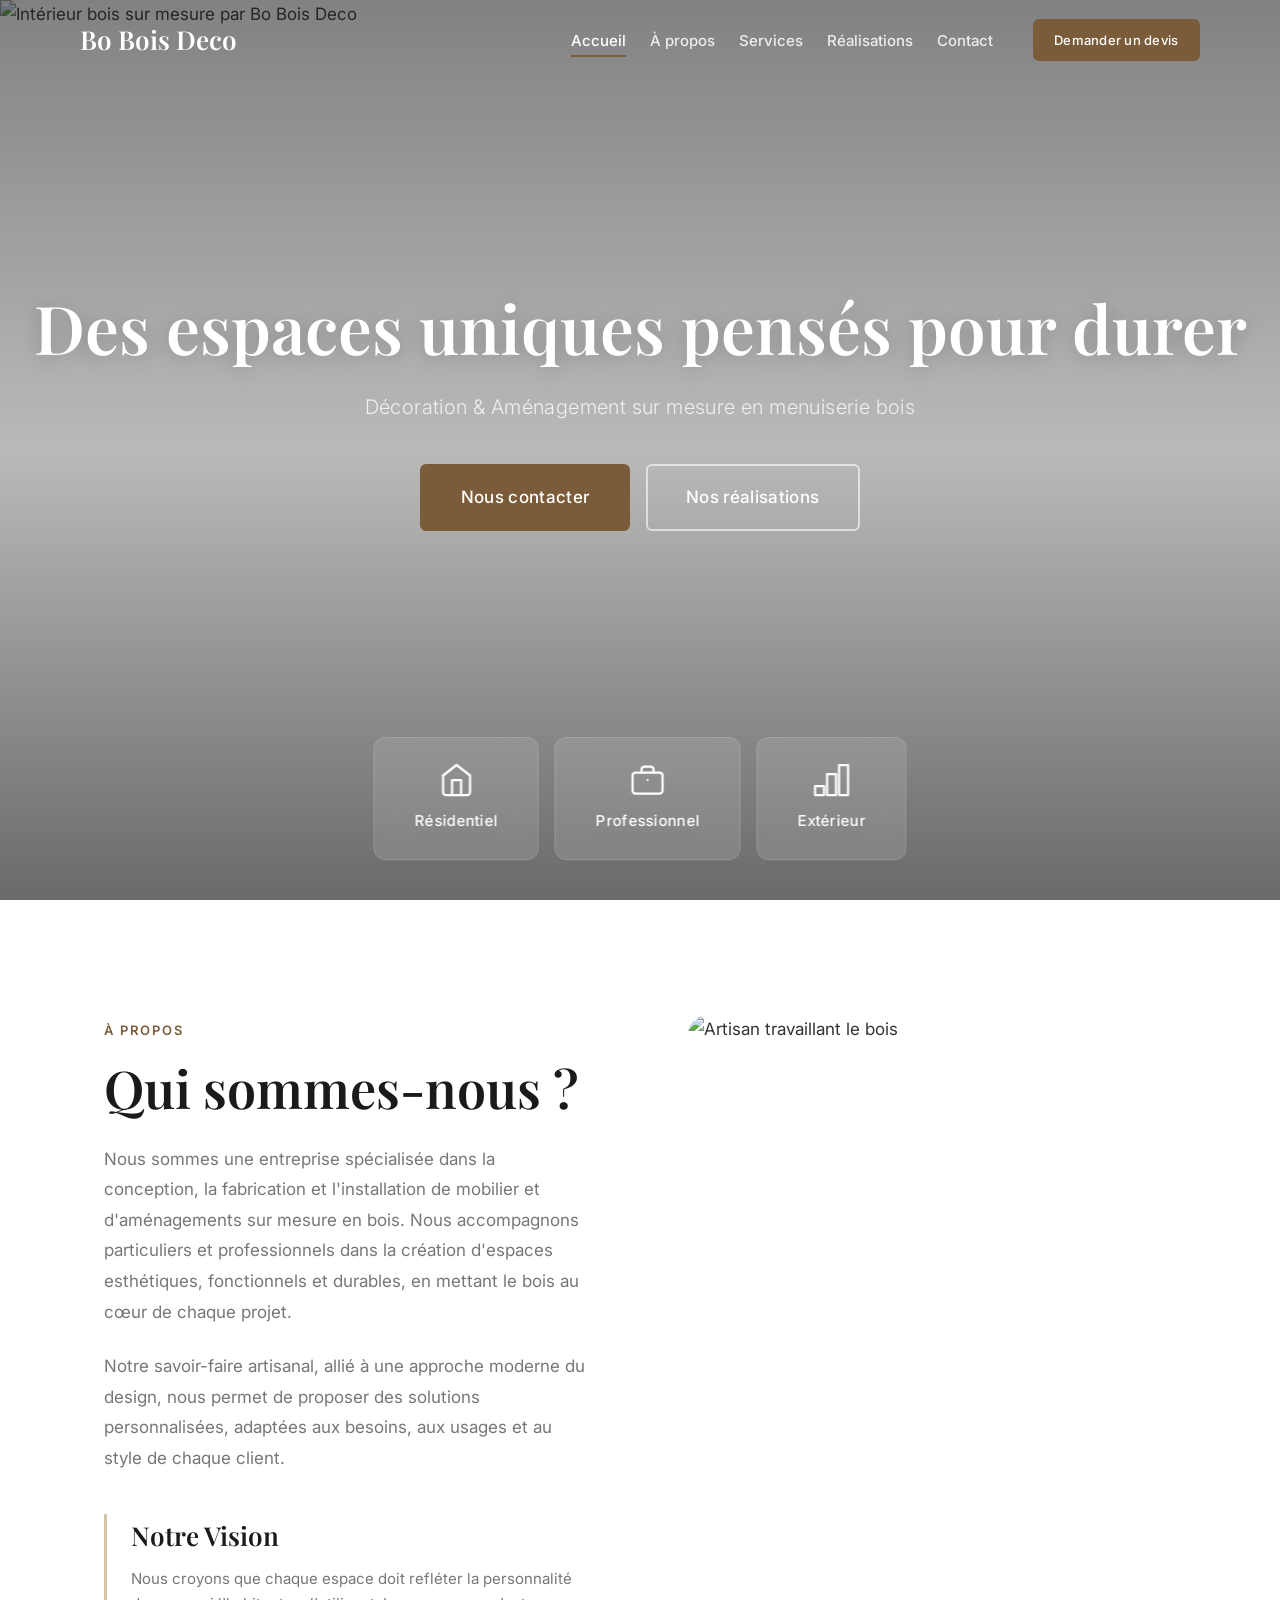
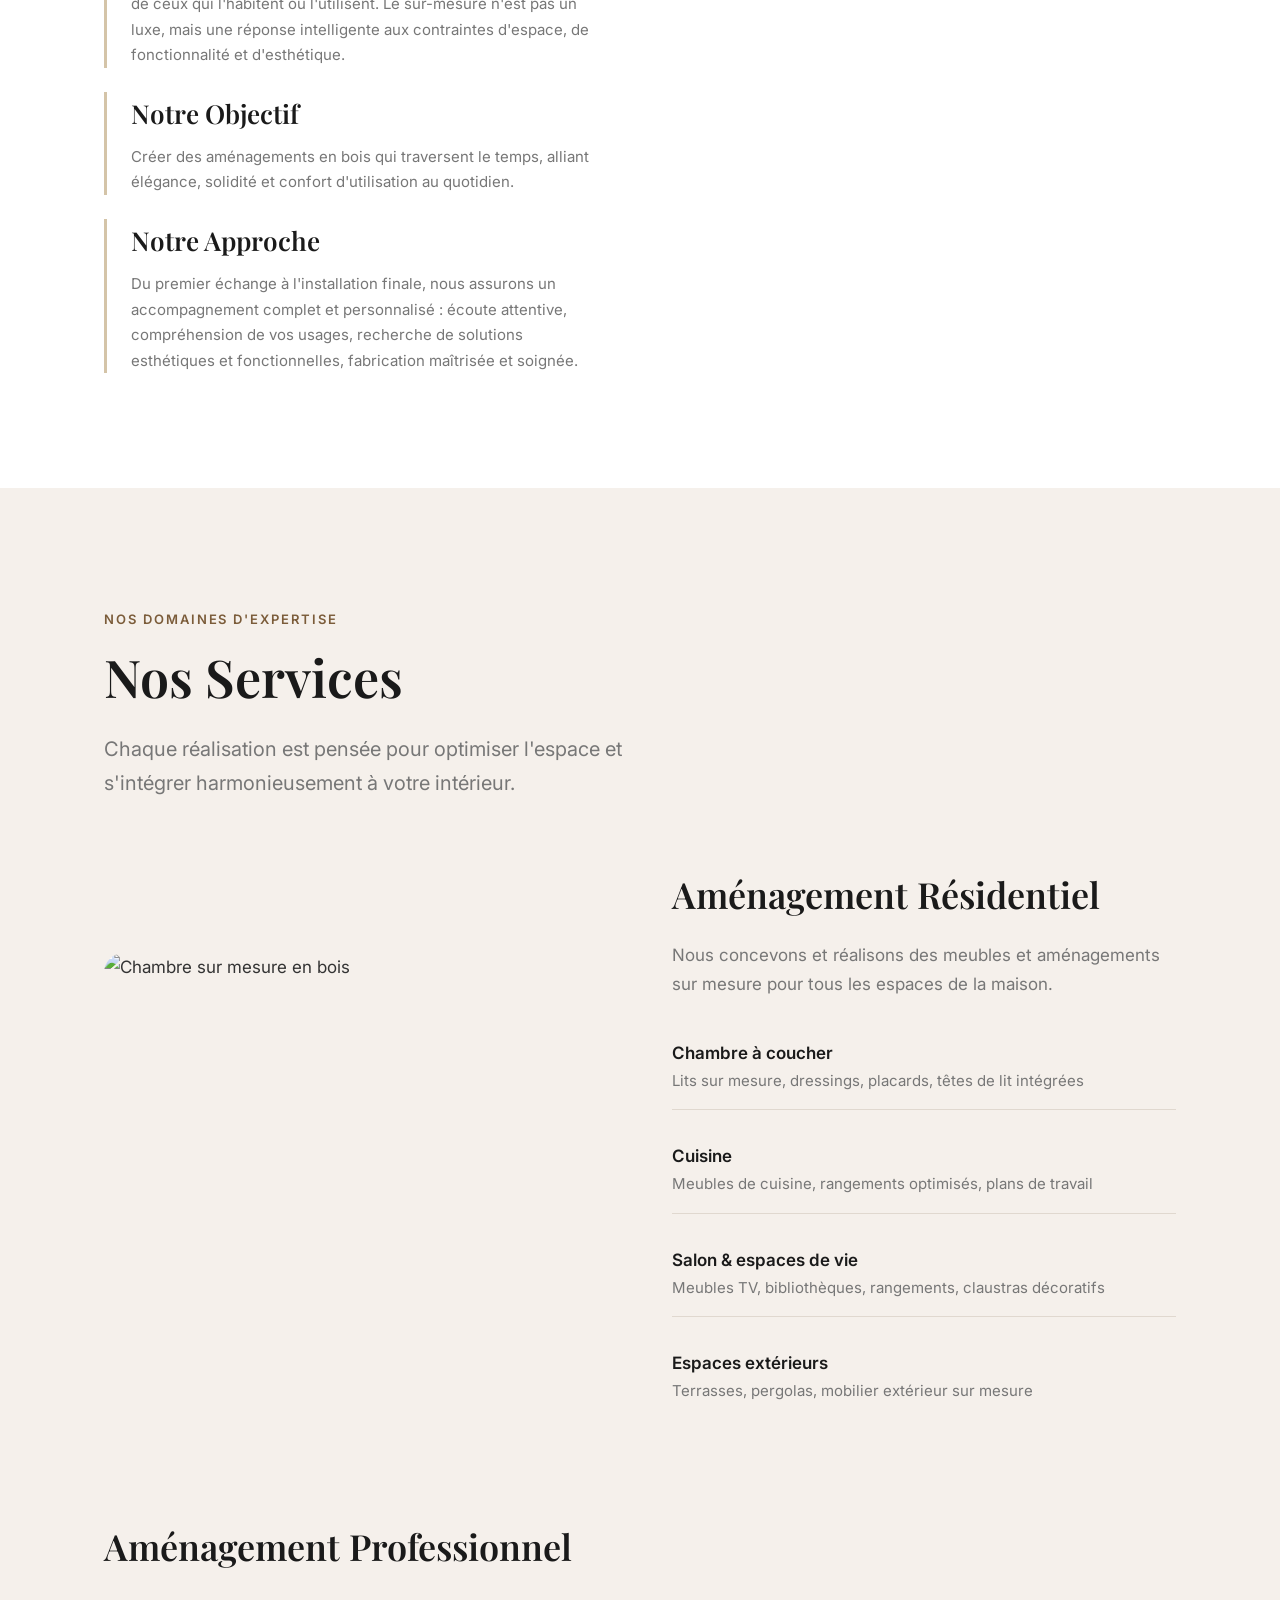
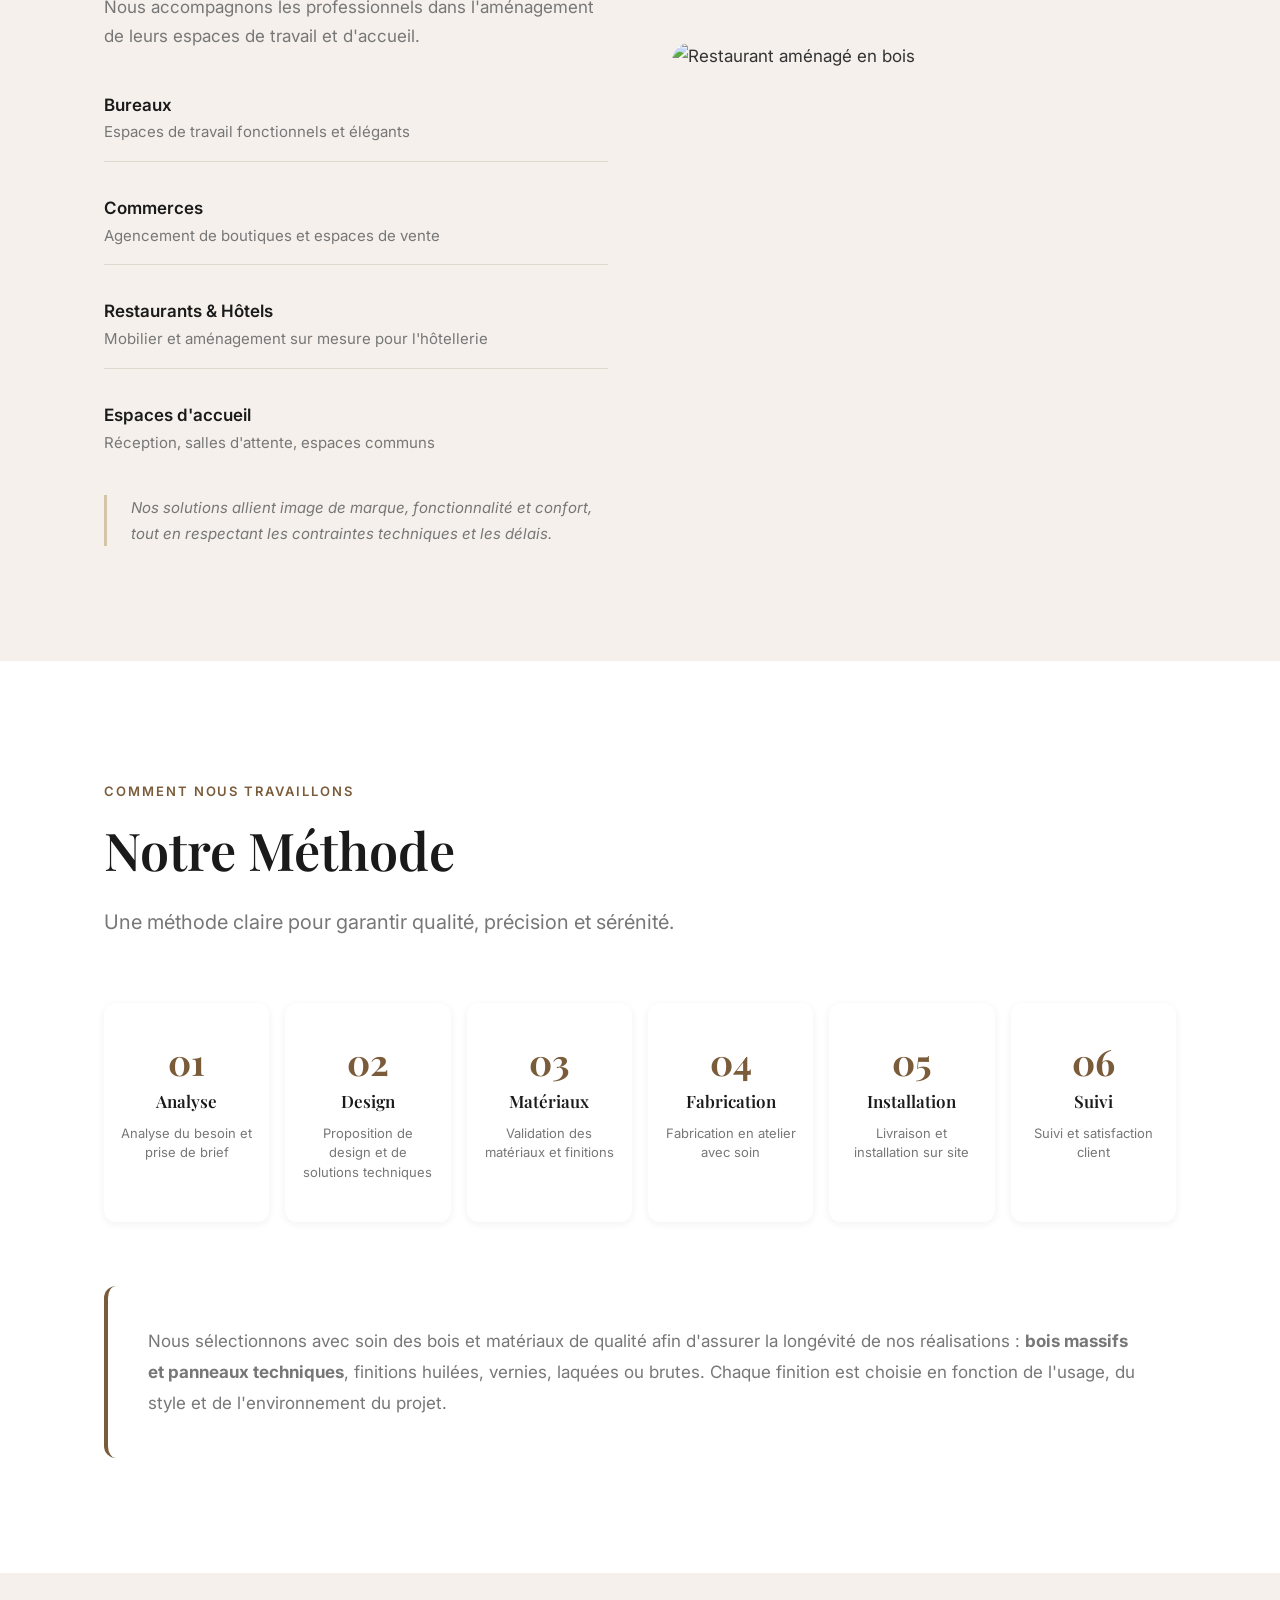
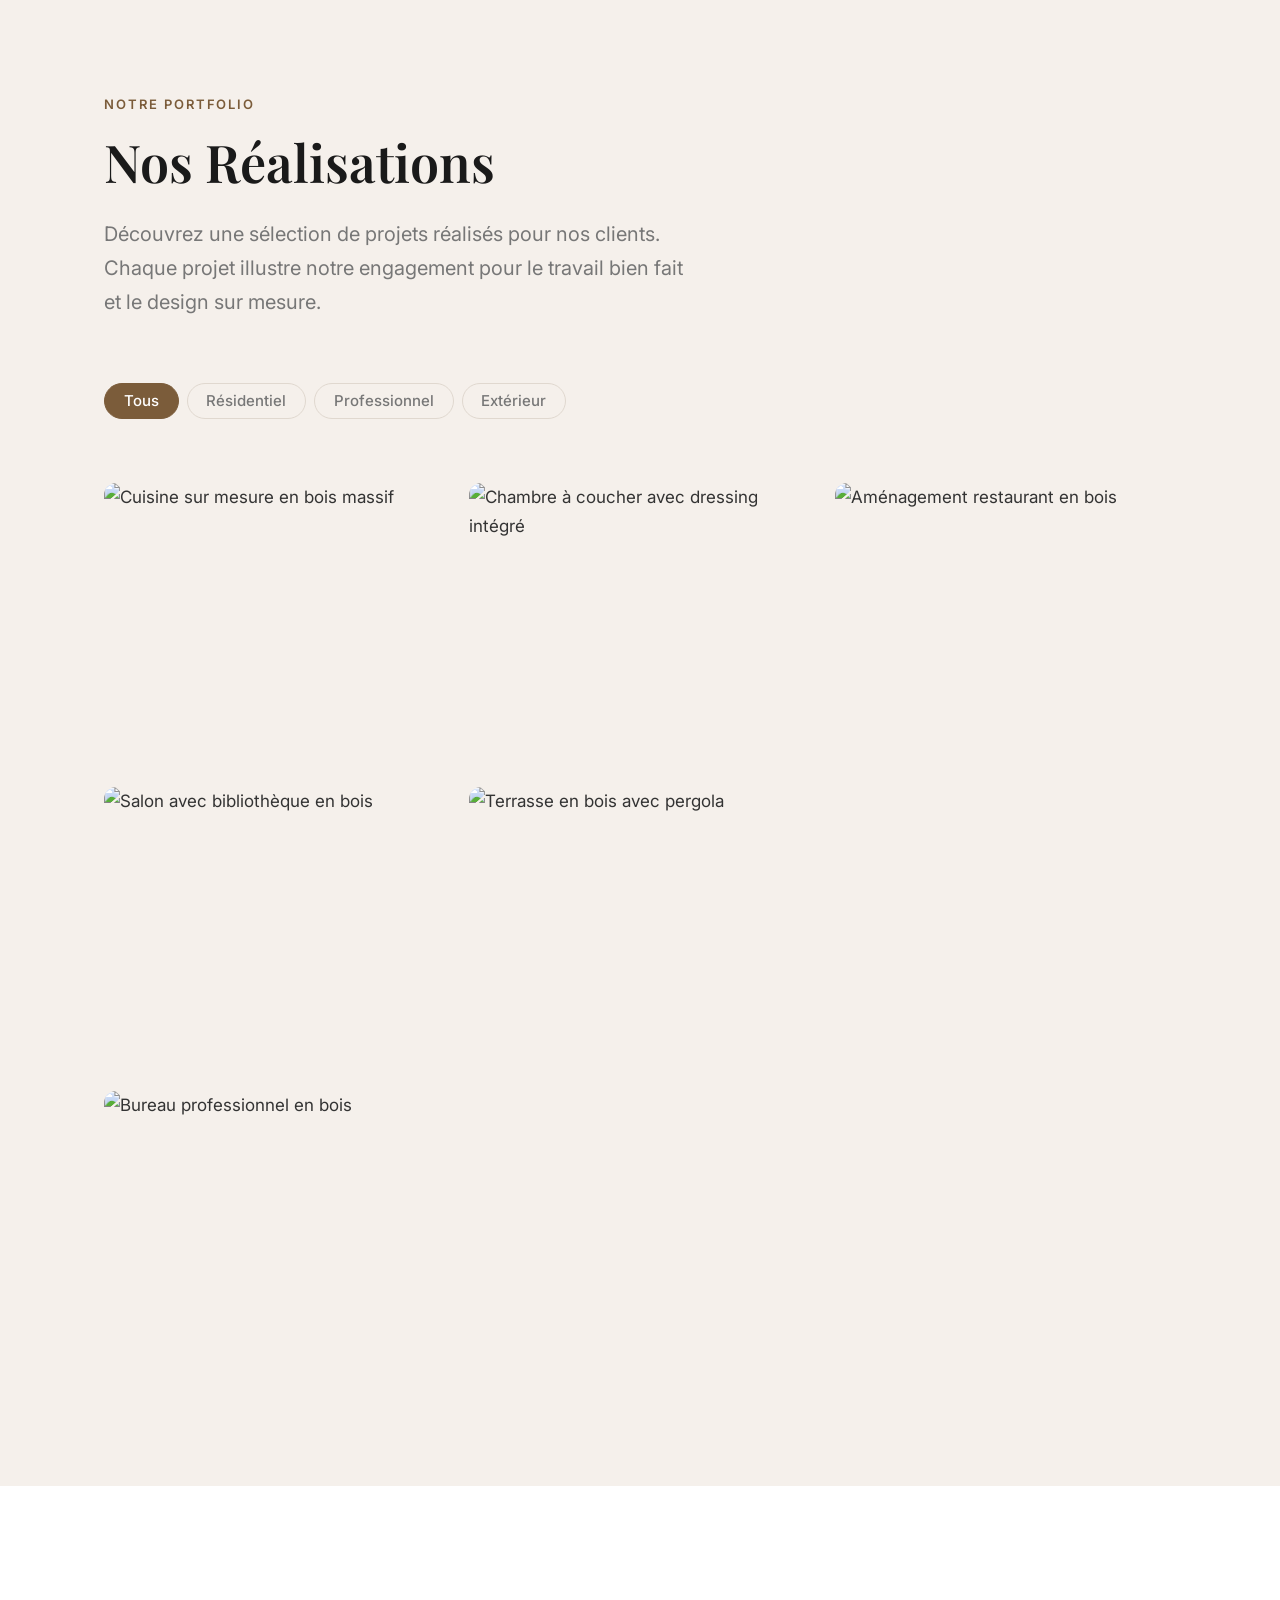
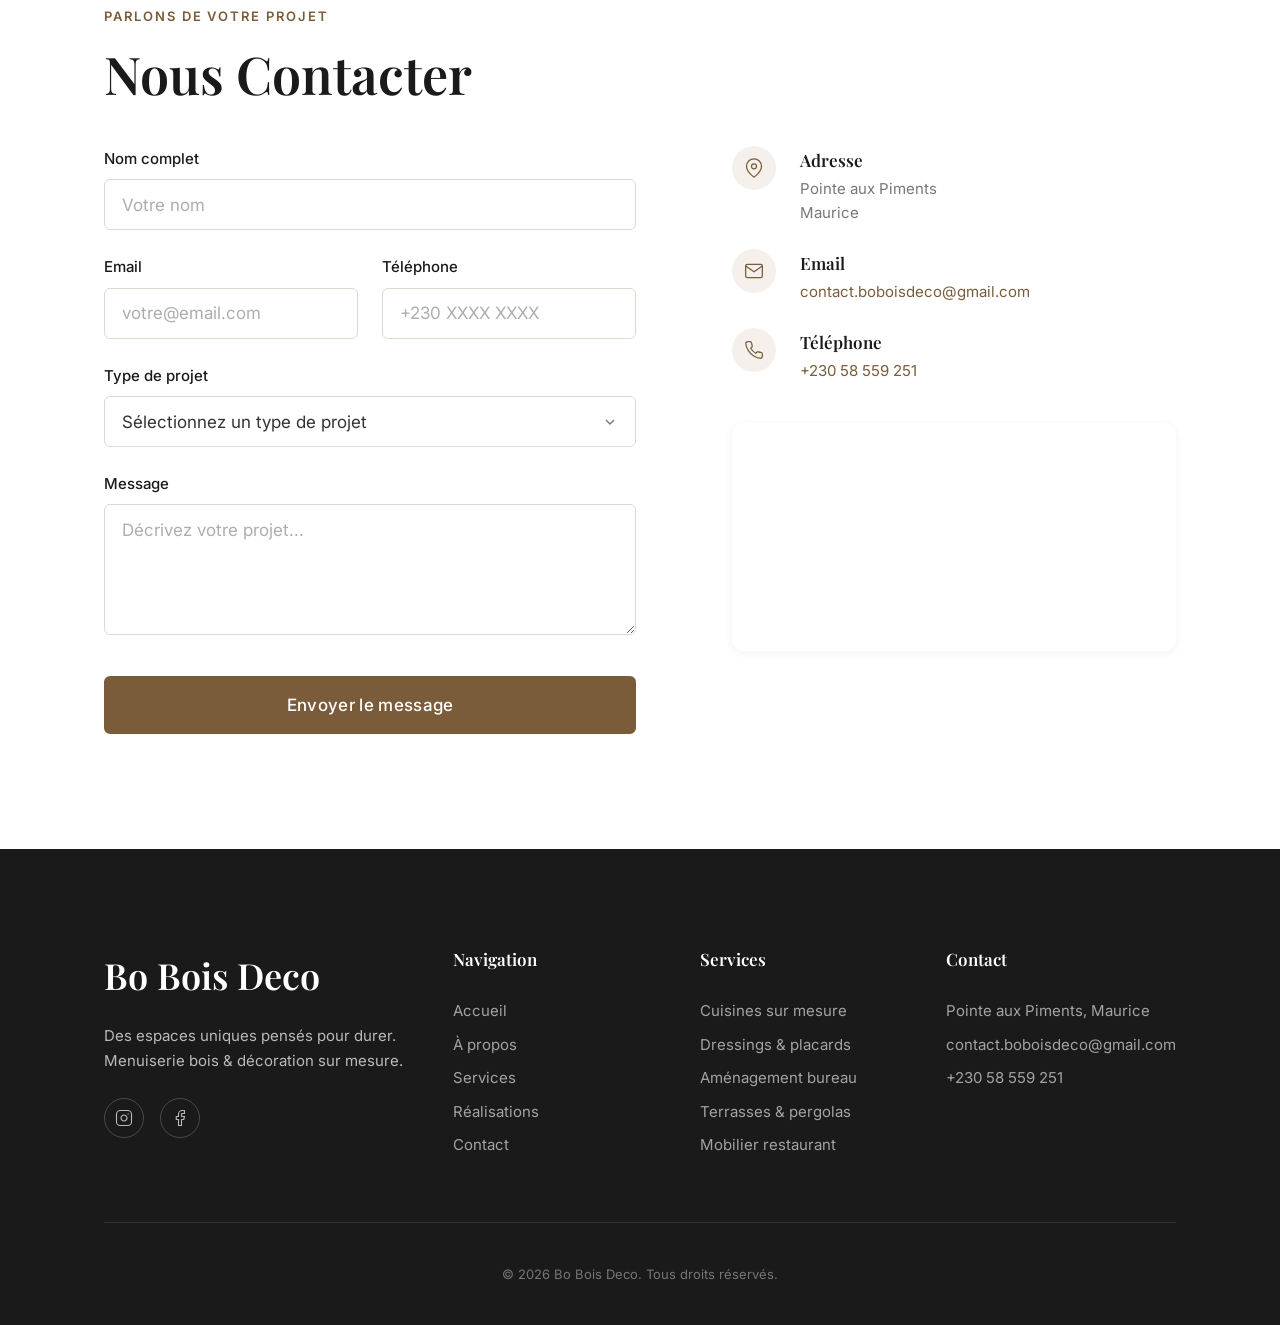
==== index.html @ 45989a09 "Initial commit - Bo Bois Deco site Made-with: Cursor" ====
<!DOCTYPE html>
<html lang="fr">
<head>
  <meta charset="UTF-8">
  <meta name="viewport" content="width=device-width, initial-scale=1.0">
  <title>Bo Bois Deco — Menuiserie Bois & Décoration Sur Mesure | Maurice</title>
  <meta name="description" content="Bo Bois Deco conçoit et réalise des aménagements sur mesure en bois à Maurice. Mobilier, cuisines, dressings, espaces professionnels — artisanat haut de gamme.">
  <meta name="keywords" content="menuiserie bois, décoration intérieure, sur mesure, Maurice, ébénisterie, aménagement">
  <meta name="author" content="Bo Bois Deco">

  <!-- Open Graph -->
  <meta property="og:title" content="Bo Bois Deco — Menuiserie Bois & Décoration Sur Mesure">
  <meta property="og:description" content="Des espaces uniques pensés pour durer. Conception, fabrication et installation de mobilier et d'aménagements sur mesure en bois.">
  <meta property="og:type" content="website">
  <meta property="og:locale" content="fr_FR">

  <!-- Fonts -->
  <link rel="preconnect" href="https://fonts.googleapis.com">
  <link rel="preconnect" href="https://fonts.gstatic.com" crossorigin>
  <link href="https://fonts.googleapis.com/css2?family=Playfair+Display:ital,wght@0,400;0,500;0,600;0,700;1,400;1,500&family=Inter:wght@300;400;500;600&display=swap" rel="stylesheet">

  <!-- CSS -->
  <link rel="stylesheet" href="css/style.css">
  <link rel="stylesheet" href="css/animations.css">

  <!-- Structured Data -->
  <script type="application/ld+json">
  {
    "@context": "https://schema.org",
    "@type": "LocalBusiness",
    "name": "Bo Bois Deco",
    "description": "Conception, fabrication et installation de mobilier et d'aménagements sur mesure en bois.",
    "address": {
      "@type": "PostalAddress",
      "addressLocality": "Pointe aux Piments",
      "addressCountry": "MU"
    },
    "telephone": "+230 58 559 251",
    "email": "contact.boboisdeco@gmail.com",
    "url": "",
    "image": "",
    "priceRange": "$$"
  }
  </script>
</head>
<body>

  <!-- ========== NAVIGATION ========== -->
  <header class="nav" id="nav">
    <div class="nav__container">
      <a href="#accueil" class="nav__logo">
        <span class="nav__logo-text">Bo Bois Deco</span>
      </a>

      <nav class="nav__menu" id="navMenu">
        <ul class="nav__list">
          <li><a href="#accueil" class="nav__link nav__link--active">Accueil</a></li>
          <li><a href="#a-propos" class="nav__link">À propos</a></li>
          <li><a href="#services" class="nav__link">Services</a></li>
          <li><a href="#realisations" class="nav__link">Réalisations</a></li>
          <li><a href="#contact" class="nav__link">Contact</a></li>
        </ul>
        <a href="#contact" class="nav__cta btn btn--primary">Demander un devis</a>
      </nav>

      <button class="nav__toggle" id="navToggle" aria-label="Ouvrir le menu">
        <span class="nav__toggle-bar"></span>
        <span class="nav__toggle-bar"></span>
        <span class="nav__toggle-bar"></span>
      </button>
    </div>
  </header>

  <main>

    <!-- ========== HERO ========== -->
    <section class="hero" id="accueil" data-section="hero">
      <div class="hero__bg">
        <img src="https://images.unsplash.com/photo-1600585154340-be6161a56a0c?w=1920&q=80" alt="Intérieur bois sur mesure par Bo Bois Deco" class="hero__bg-img" loading="eager">
        <div class="hero__overlay"></div>
      </div>

      <div class="hero__content">
        <h1 class="hero__title reveal">Des espaces uniques<br>pensés pour durer</h1>
        <p class="hero__subtitle reveal reveal--delay-1">Décoration & Aménagement sur mesure en menuiserie bois</p>
        <div class="hero__actions reveal reveal--delay-2">
          <a href="#contact" class="btn btn--primary btn--lg">Nous contacter</a>
          <a href="#realisations" class="btn btn--outline-light btn--lg">Nos réalisations</a>
        </div>
      </div>

      <div class="hero__cards">
        <div class="hero__card reveal reveal--delay-2">
          <div class="hero__card-icon">
            <svg viewBox="0 0 24 24" fill="none" stroke="currentColor" stroke-width="1.5" stroke-linecap="round" stroke-linejoin="round"><path d="M3 9l9-7 9 7v11a2 2 0 01-2 2H5a2 2 0 01-2-2z"/><polyline points="9 22 9 12 15 12 15 22"/></svg>
          </div>
          <span class="hero__card-label">Résidentiel</span>
        </div>
        <div class="hero__card reveal reveal--delay-3">
          <div class="hero__card-icon">
            <svg viewBox="0 0 24 24" fill="none" stroke="currentColor" stroke-width="1.5" stroke-linecap="round" stroke-linejoin="round"><rect x="2" y="7" width="20" height="14" rx="2"/><path d="M16 7V5a2 2 0 00-2-2h-4a2 2 0 00-2 2v2"/><line x1="12" y1="12" x2="12" y2="12.01"/></svg>
          </div>
          <span class="hero__card-label">Professionnel</span>
        </div>
        <div class="hero__card reveal reveal--delay-4">
          <div class="hero__card-icon">
            <svg viewBox="0 0 24 24" fill="none" stroke="currentColor" stroke-width="1.5" stroke-linecap="round" stroke-linejoin="round"><path d="M17 14V2M9 18V8M1 22V16h6v6zm8 0V8h6v14zm8 0V2h6v20z"/></svg>
          </div>
          <span class="hero__card-label">Extérieur</span>
        </div>
      </div>
    </section>

    <!-- ========== À PROPOS ========== -->
    <section class="about section" id="a-propos" data-section="about">
      <div class="container">
        <div class="about__grid">
          <div class="about__content">
            <span class="section__tag reveal">À propos</span>
            <h2 class="section__title reveal">Qui sommes-nous ?</h2>
            <p class="about__text reveal">
              Nous sommes une entreprise spécialisée dans la conception, la fabrication et l'installation de mobilier et d'aménagements sur mesure en bois. Nous accompagnons particuliers et professionnels dans la création d'espaces esthétiques, fonctionnels et durables, en mettant le bois au cœur de chaque projet.
            </p>
            <p class="about__text reveal">
              Notre savoir-faire artisanal, allié à une approche moderne du design, nous permet de proposer des solutions personnalisées, adaptées aux besoins, aux usages et au style de chaque client.
            </p>

            <div class="about__values">
              <div class="about__value reveal">
                <h3 class="about__value-title">Notre Vision</h3>
                <p>Nous croyons que chaque espace doit refléter la personnalité de ceux qui l'habitent ou l'utilisent. Le sur-mesure n'est pas un luxe, mais une réponse intelligente aux contraintes d'espace, de fonctionnalité et d'esthétique.</p>
              </div>
              <div class="about__value reveal">
                <h3 class="about__value-title">Notre Objectif</h3>
                <p>Créer des aménagements en bois qui traversent le temps, alliant élégance, solidité et confort d'utilisation au quotidien.</p>
              </div>
              <div class="about__value reveal">
                <h3 class="about__value-title">Notre Approche</h3>
                <p>Du premier échange à l'installation finale, nous assurons un accompagnement complet et personnalisé : écoute attentive, compréhension de vos usages, recherche de solutions esthétiques et fonctionnelles, fabrication maîtrisée et soignée.</p>
              </div>
            </div>
          </div>

          <div class="about__image reveal reveal--right">
            <img src="https://images.unsplash.com/photo-1622021142947-da7dedc7c39a?w=800&q=80" alt="Artisan travaillant le bois" loading="lazy">
          </div>
        </div>
      </div>
    </section>

    <!-- ========== SERVICES ========== -->
    <section class="services section section--alt" id="services" data-section="services">
      <div class="container">
        <span class="section__tag reveal">Nos domaines d'expertise</span>
        <h2 class="section__title reveal">Nos Services</h2>
        <p class="section__subtitle reveal">Chaque réalisation est pensée pour optimiser l'espace et s'intégrer harmonieusement à votre intérieur.</p>

        <div class="services__block reveal">
          <div class="services__block-image">
            <img src="https://images.unsplash.com/photo-1616594039964-ae9021a400a0?w=800&q=80" alt="Chambre sur mesure en bois" loading="lazy">
          </div>
          <div class="services__block-content">
            <h3 class="services__block-title">Aménagement Résidentiel</h3>
            <p class="services__block-text">Nous concevons et réalisons des meubles et aménagements sur mesure pour tous les espaces de la maison.</p>
            <ul class="services__list">
              <li>
                <strong>Chambre à coucher</strong>
                <span>Lits sur mesure, dressings, placards, têtes de lit intégrées</span>
              </li>
              <li>
                <strong>Cuisine</strong>
                <span>Meubles de cuisine, rangements optimisés, plans de travail</span>
              </li>
              <li>
                <strong>Salon & espaces de vie</strong>
                <span>Meubles TV, bibliothèques, rangements, claustras décoratifs</span>
              </li>
              <li>
                <strong>Espaces extérieurs</strong>
                <span>Terrasses, pergolas, mobilier extérieur sur mesure</span>
              </li>
            </ul>
          </div>
        </div>

        <div class="services__block services__block--reverse reveal">
          <div class="services__block-image">
            <img src="https://images.unsplash.com/photo-1517248135467-4c7edcad34c4?w=800&q=80" alt="Restaurant aménagé en bois" loading="lazy">
          </div>
          <div class="services__block-content">
            <h3 class="services__block-title">Aménagement Professionnel</h3>
            <p class="services__block-text">Nous accompagnons les professionnels dans l'aménagement de leurs espaces de travail et d'accueil.</p>
            <ul class="services__list">
              <li>
                <strong>Bureaux</strong>
                <span>Espaces de travail fonctionnels et élégants</span>
              </li>
              <li>
                <strong>Commerces</strong>
                <span>Agencement de boutiques et espaces de vente</span>
              </li>
              <li>
                <strong>Restaurants & Hôtels</strong>
                <span>Mobilier et aménagement sur mesure pour l'hôtellerie</span>
              </li>
              <li>
                <strong>Espaces d'accueil</strong>
                <span>Réception, salles d'attente, espaces communs</span>
              </li>
            </ul>
            <p class="services__block-note">Nos solutions allient image de marque, fonctionnalité et confort, tout en respectant les contraintes techniques et les délais.</p>
          </div>
        </div>
      </div>
    </section>

    <!-- ========== MÉTHODE ========== -->
    <section class="method section" id="methode" data-section="method">
      <div class="container">
        <span class="section__tag reveal">Comment nous travaillons</span>
        <h2 class="section__title reveal">Notre Méthode</h2>
        <p class="section__subtitle reveal">Une méthode claire pour garantir qualité, précision et sérénité.</p>

        <div class="method__timeline">
          <div class="method__step reveal reveal--stagger" data-step="1">
            <div class="method__step-number">01</div>
            <h3 class="method__step-title">Analyse</h3>
            <p class="method__step-text">Analyse du besoin et prise de brief</p>
          </div>
          <div class="method__step reveal reveal--stagger" data-step="2">
            <div class="method__step-number">02</div>
            <h3 class="method__step-title">Design</h3>
            <p class="method__step-text">Proposition de design et de solutions techniques</p>
          </div>
          <div class="method__step reveal reveal--stagger" data-step="3">
            <div class="method__step-number">03</div>
            <h3 class="method__step-title">Matériaux</h3>
            <p class="method__step-text">Validation des matériaux et finitions</p>
          </div>
          <div class="method__step reveal reveal--stagger" data-step="4">
            <div class="method__step-number">04</div>
            <h3 class="method__step-title">Fabrication</h3>
            <p class="method__step-text">Fabrication en atelier avec soin</p>
          </div>
          <div class="method__step reveal reveal--stagger" data-step="5">
            <div class="method__step-number">05</div>
            <h3 class="method__step-title">Installation</h3>
            <p class="method__step-text">Livraison et installation sur site</p>
          </div>
          <div class="method__step reveal reveal--stagger" data-step="6">
            <div class="method__step-number">06</div>
            <h3 class="method__step-title">Suivi</h3>
            <p class="method__step-text">Suivi et satisfaction client</p>
          </div>
        </div>

        <div class="method__materials reveal">
          <p>Nous sélectionnons avec soin des bois et matériaux de qualité afin d'assurer la longévité de nos réalisations : <strong>bois massifs et panneaux techniques</strong>, finitions huilées, vernies, laquées ou brutes. Chaque finition est choisie en fonction de l'usage, du style et de l'environnement du projet.</p>
        </div>
      </div>
    </section>

    <!-- ========== RÉALISATIONS ========== -->
    <section class="portfolio section section--alt" id="realisations" data-section="portfolio">
      <div class="container">
        <span class="section__tag reveal">Notre portfolio</span>
        <h2 class="section__title reveal">Nos Réalisations</h2>
        <p class="section__subtitle reveal">Découvrez une sélection de projets réalisés pour nos clients. Chaque projet illustre notre engagement pour le travail bien fait et le design sur mesure.</p>

        <div class="portfolio__filters reveal">
          <button class="portfolio__filter portfolio__filter--active" data-filter="all">Tous</button>
          <button class="portfolio__filter" data-filter="residentiel">Résidentiel</button>
          <button class="portfolio__filter" data-filter="professionnel">Professionnel</button>
          <button class="portfolio__filter" data-filter="exterieur">Extérieur</button>
        </div>

        <div class="portfolio__grid" id="portfolioGrid">
          <div class="portfolio__item" data-category="residentiel">
            <img src="https://images.unsplash.com/photo-1600210492486-724fe5c67fb0?w=600&q=80" alt="Cuisine sur mesure en bois massif" loading="lazy">
            <div class="portfolio__item-overlay">
              <span class="portfolio__item-category">Résidentiel</span>
              <h3 class="portfolio__item-title">Cuisine Sur Mesure</h3>
            </div>
          </div>
          <div class="portfolio__item" data-category="residentiel">
            <img src="https://images.unsplash.com/photo-1616594039964-ae9021a400a0?w=600&q=80" alt="Chambre à coucher avec dressing intégré" loading="lazy">
            <div class="portfolio__item-overlay">
              <span class="portfolio__item-category">Résidentiel</span>
              <h3 class="portfolio__item-title">Suite Parentale</h3>
            </div>
          </div>
          <div class="portfolio__item portfolio__item--tall" data-category="professionnel">
            <img src="https://images.unsplash.com/photo-1517248135467-4c7edcad34c4?w=600&q=80" alt="Aménagement restaurant en bois" loading="lazy">
            <div class="portfolio__item-overlay">
              <span class="portfolio__item-category">Professionnel</span>
              <h3 class="portfolio__item-title">Restaurant Le Jardin</h3>
            </div>
          </div>
          <div class="portfolio__item" data-category="residentiel">
            <img src="https://images.unsplash.com/photo-1600607687939-ce8a6c25118c?w=600&q=80" alt="Salon avec bibliothèque en bois" loading="lazy">
            <div class="portfolio__item-overlay">
              <span class="portfolio__item-category">Résidentiel</span>
              <h3 class="portfolio__item-title">Salon & Bibliothèque</h3>
            </div>
          </div>
          <div class="portfolio__item" data-category="exterieur">
            <img src="https://images.unsplash.com/photo-1600566753086-00f18fb6b3ea?w=600&q=80" alt="Terrasse en bois avec pergola" loading="lazy">
            <div class="portfolio__item-overlay">
              <span class="portfolio__item-category">Extérieur</span>
              <h3 class="portfolio__item-title">Terrasse & Pergola</h3>
            </div>
          </div>
          <div class="portfolio__item" data-category="professionnel">
            <img src="https://images.unsplash.com/photo-1497366216548-37526070297c?w=600&q=80" alt="Bureau professionnel en bois" loading="lazy">
            <div class="portfolio__item-overlay">
              <span class="portfolio__item-category">Professionnel</span>
              <h3 class="portfolio__item-title">Espace Bureau</h3>
            </div>
          </div>
        </div>
      </div>

      <!-- Lightbox -->
      <div class="lightbox" id="lightbox">
        <button class="lightbox__close" aria-label="Fermer">&times;</button>
        <button class="lightbox__prev" aria-label="Précédent">
          <svg viewBox="0 0 24 24" fill="none" stroke="currentColor" stroke-width="2"><polyline points="15 18 9 12 15 6"/></svg>
        </button>
        <button class="lightbox__next" aria-label="Suivant">
          <svg viewBox="0 0 24 24" fill="none" stroke="currentColor" stroke-width="2"><polyline points="9 6 15 12 9 18"/></svg>
        </button>
        <div class="lightbox__content">
          <img src="" alt="" class="lightbox__img" id="lightboxImg">
          <div class="lightbox__caption" id="lightboxCaption"></div>
        </div>
      </div>
    </section>

    <!-- ========== CONTACT ========== -->
    <section class="contact section" id="contact" data-section="contact">
      <div class="container">
        <span class="section__tag reveal">Parlons de votre projet</span>
        <h2 class="section__title reveal">Nous Contacter</h2>

        <div class="contact__grid">
          <form class="contact__form reveal" id="contactForm" action="https://formspree.io/f/YOUR_FORM_ID" method="POST">
            <div class="form__group">
              <label for="name" class="form__label">Nom complet</label>
              <input type="text" id="name" name="name" class="form__input" placeholder="Votre nom" required>
            </div>
            <div class="form__row">
              <div class="form__group">
                <label for="email" class="form__label">Email</label>
                <input type="email" id="email" name="email" class="form__input" placeholder="votre@email.com" required>
              </div>
              <div class="form__group">
                <label for="phone" class="form__label">Téléphone</label>
                <input type="tel" id="phone" name="phone" class="form__input" placeholder="+230 XXXX XXXX">
              </div>
            </div>
            <div class="form__group">
              <label for="project" class="form__label">Type de projet</label>
              <select id="project" name="project" class="form__input form__select">
                <option value="" disabled selected>Sélectionnez un type de projet</option>
                <option value="residentiel-chambre">Résidentiel — Chambre</option>
                <option value="residentiel-cuisine">Résidentiel — Cuisine</option>
                <option value="residentiel-salon">Résidentiel — Salon</option>
                <option value="residentiel-exterieur">Résidentiel — Extérieur</option>
                <option value="professionnel-bureau">Professionnel — Bureau</option>
                <option value="professionnel-commerce">Professionnel — Commerce</option>
                <option value="professionnel-restaurant">Professionnel — Restaurant / Hôtel</option>
                <option value="autre">Autre</option>
              </select>
            </div>
            <div class="form__group">
              <label for="message" class="form__label">Message</label>
              <textarea id="message" name="message" class="form__input form__textarea" rows="5" placeholder="Décrivez votre projet..." required></textarea>
            </div>
            <button type="submit" class="btn btn--primary btn--lg form__submit" id="formSubmit">
              <span class="form__submit-text">Envoyer le message</span>
              <span class="form__submit-loading" hidden>Envoi en cours...</span>
            </button>
            <div class="form__feedback" id="formFeedback"></div>
          </form>

          <div class="contact__info reveal reveal--right">
            <div class="contact__info-block">
              <div class="contact__info-icon">
                <svg viewBox="0 0 24 24" fill="none" stroke="currentColor" stroke-width="1.5" stroke-linecap="round" stroke-linejoin="round"><path d="M21 10c0 7-9 13-9 13s-9-6-9-13a9 9 0 0118 0z"/><circle cx="12" cy="10" r="3"/></svg>
              </div>
              <div>
                <h3>Adresse</h3>
                <p>Pointe aux Piments<br>Maurice</p>
              </div>
            </div>
            <div class="contact__info-block">
              <div class="contact__info-icon">
                <svg viewBox="0 0 24 24" fill="none" stroke="currentColor" stroke-width="1.5" stroke-linecap="round" stroke-linejoin="round"><path d="M4 4h16c1.1 0 2 .9 2 2v12c0 1.1-.9 2-2 2H4c-1.1 0-2-.9-2-2V6c0-1.1.9-2 2-2z"/><polyline points="22,6 12,13 2,6"/></svg>
              </div>
              <div>
                <h3>Email</h3>
                <p><a href="mailto:contact.boboisdeco@gmail.com">contact.boboisdeco@gmail.com</a></p>
              </div>
            </div>
            <div class="contact__info-block">
              <div class="contact__info-icon">
                <svg viewBox="0 0 24 24" fill="none" stroke="currentColor" stroke-width="1.5" stroke-linecap="round" stroke-linejoin="round"><path d="M22 16.92v3a2 2 0 01-2.18 2 19.79 19.79 0 01-8.63-3.07 19.5 19.5 0 01-6-6 19.79 19.79 0 01-3.07-8.67A2 2 0 014.11 2h3a2 2 0 012 1.72 12.84 12.84 0 00.7 2.81 2 2 0 01-.45 2.11L8.09 9.91a16 16 0 006 6l1.27-1.27a2 2 0 012.11-.45 12.84 12.84 0 002.81.7A2 2 0 0122 16.92z"/></svg>
              </div>
              <div>
                <h3>Téléphone</h3>
                <p><a href="tel:+23058559251">+230 58 559 251</a></p>
              </div>
            </div>

            <div class="contact__map">
              <iframe src="https://www.google.com/maps/embed?pb=!1m18!1m12!1m3!1d15017.762!2d57.5203!3d-20.0869!2m3!1f0!2f0!3f0!3m2!1i1024!2i768!4f13.1!3m3!1m2!1s0x217c5a7b7b6e9c1d%3A0x4b5e7f7f7f7f7f7f!2sPointe%20aux%20Piments%2C%20Mauritius!5e0!3m2!1sfr!2smu!4v1" width="100%" height="220" style="border:0; border-radius: 12px;" allowfullscreen="" loading="lazy" referrerpolicy="no-referrer-when-downgrade" title="Localisation Bo Bois Deco"></iframe>
            </div>
          </div>
        </div>
      </div>
    </section>

  </main>

  <!-- ========== FOOTER ========== -->
  <footer class="footer" data-section="footer">
    <div class="container">
      <div class="footer__grid">
        <div class="footer__brand">
          <span class="footer__logo">Bo Bois Deco</span>
          <p class="footer__tagline">Des espaces uniques pensés pour durer.<br>Menuiserie bois & décoration sur mesure.</p>
          <div class="footer__social">
            <a href="#" class="footer__social-link" aria-label="Instagram">
              <svg viewBox="0 0 24 24" fill="none" stroke="currentColor" stroke-width="1.5" stroke-linecap="round" stroke-linejoin="round"><rect x="2" y="2" width="20" height="20" rx="5"/><path d="M16 11.37A4 4 0 1112.63 8 4 4 0 0116 11.37z"/><line x1="17.5" y1="6.5" x2="17.51" y2="6.5"/></svg>
            </a>
            <a href="#" class="footer__social-link" aria-label="Facebook">
              <svg viewBox="0 0 24 24" fill="none" stroke="currentColor" stroke-width="1.5" stroke-linecap="round" stroke-linejoin="round"><path d="M18 2h-3a5 5 0 00-5 5v3H7v4h3v8h4v-8h3l1-4h-4V7a1 1 0 011-1h3z"/></svg>
            </a>
          </div>
        </div>

        <div class="footer__nav">
          <h4 class="footer__heading">Navigation</h4>
          <ul class="footer__list">
            <li><a href="#accueil">Accueil</a></li>
            <li><a href="#a-propos">À propos</a></li>
            <li><a href="#services">Services</a></li>
            <li><a href="#realisations">Réalisations</a></li>
            <li><a href="#contact">Contact</a></li>
          </ul>
        </div>

        <div class="footer__services">
          <h4 class="footer__heading">Services</h4>
          <ul class="footer__list">
            <li>Cuisines sur mesure</li>
            <li>Dressings & placards</li>
            <li>Aménagement bureau</li>
            <li>Terrasses & pergolas</li>
            <li>Mobilier restaurant</li>
          </ul>
        </div>

        <div class="footer__contact">
          <h4 class="footer__heading">Contact</h4>
          <ul class="footer__list">
            <li>Pointe aux Piments, Maurice</li>
            <li><a href="mailto:contact.boboisdeco@gmail.com">contact.boboisdeco@gmail.com</a></li>
            <li><a href="tel:+23058559251">+230 58 559 251</a></li>
          </ul>
        </div>
      </div>

      <div class="footer__bottom">
        <p>&copy; 2026 Bo Bois Deco. Tous droits réservés.</p>
      </div>
    </div>
  </footer>

  <!-- JS -->
  <script src="js/main.js"></script>
  <script src="js/animations.js"></script>
  <script src="js/portfolio.js"></script>
  <script src="js/form.js"></script>
  <script src="js/content-loader.js"></script>

</body>
</html>
---- css/style.css ----
/* ============================================
   Bo Bois Deco — Main Stylesheet
   Design System + Layout + Components
   ============================================ */

/* ---------- Design Tokens ---------- */
:root {
  --color-black: #1A1A1A;
  --color-white: #FFFFFF;
  --color-wood: #7B5C3A;
  --color-wood-dark: #5E4429;
  --color-wood-light: #9A7B5A;
  --color-sand: #D4C4A8;
  --color-sand-light: #E8DFD1;
  --color-offwhite: #F5F0EB;
  --color-text: #333333;
  --color-text-muted: #777777;
  --color-border: #E0D8CF;
  --color-success: #2E7D32;
  --color-error: #C62828;

  --font-heading: 'Playfair Display', Georgia, 'Times New Roman', serif;
  --font-body: 'Inter', -apple-system, BlinkMacSystemFont, 'Segoe UI', sans-serif;

  --fs-xs: clamp(0.75rem, 0.7rem + 0.25vw, 0.8125rem);
  --fs-sm: clamp(0.8125rem, 0.76rem + 0.25vw, 0.9375rem);
  --fs-base: clamp(0.9375rem, 0.88rem + 0.3vw, 1.0625rem);
  --fs-md: clamp(1.0625rem, 0.95rem + 0.5vw, 1.25rem);
  --fs-lg: clamp(1.25rem, 1.1rem + 0.7vw, 1.625rem);
  --fs-xl: clamp(1.625rem, 1.35rem + 1.2vw, 2.25rem);
  --fs-2xl: clamp(2rem, 1.5rem + 2.2vw, 3.25rem);
  --fs-3xl: clamp(2.5rem, 1.8rem + 3vw, 4.25rem);

  --space-xs: 0.5rem;
  --space-sm: 1rem;
  --space-md: 1.5rem;
  --space-lg: 2.5rem;
  --space-xl: 4rem;
  --space-2xl: 6rem;
  --space-section: clamp(5rem, 4rem + 4vw, 8rem);

  --max-width: 1200px;
  --nav-height: 80px;
  --radius-sm: 6px;
  --radius-md: 12px;
  --radius-lg: 20px;

  --shadow-sm: 0 2px 8px rgba(26, 26, 26, 0.06);
  --shadow-md: 0 8px 30px rgba(26, 26, 26, 0.1);
  --shadow-lg: 0 16px 50px rgba(26, 26, 26, 0.14);

  --transition: 0.3s cubic-bezier(0.4, 0, 0.2, 1);
  --transition-slow: 0.6s cubic-bezier(0.4, 0, 0.2, 1);
}

/* ---------- Reset ---------- */
*,
*::before,
*::after {
  margin: 0;
  padding: 0;
  box-sizing: border-box;
}

html {
  scroll-behavior: smooth;
  scroll-padding-top: var(--nav-height);
  -webkit-font-smoothing: antialiased;
  -moz-osx-font-smoothing: grayscale;
}

body {
  font-family: var(--font-body);
  font-size: var(--fs-base);
  line-height: 1.7;
  color: var(--color-text);
  background-color: var(--color-white);
  overflow-x: hidden;
}

img {
  max-width: 100%;
  height: auto;
  display: block;
}

a {
  color: inherit;
  text-decoration: none;
  transition: color var(--transition);
}

ul, ol {
  list-style: none;
}

button {
  border: none;
  background: none;
  cursor: pointer;
  font-family: inherit;
}

input, select, textarea {
  font-family: inherit;
  font-size: inherit;
}

::selection {
  background-color: var(--color-sand);
  color: var(--color-black);
}

/* ---------- Utilities ---------- */
.container {
  width: 100%;
  max-width: var(--max-width);
  margin: 0 auto;
  padding: 0 var(--space-md);
}

@media (min-width: 768px) {
  .container {
    padding: 0 var(--space-lg);
  }
}

@media (min-width: 1024px) {
  .container {
    padding: 0 var(--space-xl);
  }
}

.section {
  padding: var(--space-section) 0;
}

.section--alt {
  background-color: var(--color-offwhite);
}

.section__tag {
  display: inline-block;
  font-family: var(--font-body);
  font-size: var(--fs-xs);
  font-weight: 600;
  text-transform: uppercase;
  letter-spacing: 0.15em;
  color: var(--color-wood);
  margin-bottom: var(--space-sm);
}

.section__title {
  font-family: var(--font-heading);
  font-size: var(--fs-2xl);
  font-weight: 600;
  color: var(--color-black);
  line-height: 1.2;
  margin-bottom: var(--space-md);
}

.section__subtitle {
  font-size: var(--fs-md);
  color: var(--color-text-muted);
  max-width: 600px;
  margin-bottom: var(--space-xl);
}

/* ---------- Buttons ---------- */
.btn {
  display: inline-flex;
  align-items: center;
  justify-content: center;
  gap: 0.5em;
  font-family: var(--font-body);
  font-size: var(--fs-sm);
  font-weight: 500;
  letter-spacing: 0.02em;
  padding: 0.75em 1.75em;
  border-radius: var(--radius-sm);
  transition: all var(--transition);
  white-space: nowrap;
  cursor: pointer;
}

.btn--primary {
  background-color: var(--color-wood);
  color: var(--color-white);
  border: 2px solid var(--color-wood);
}

.btn--primary:hover {
  background-color: var(--color-wood-dark);
  border-color: var(--color-wood-dark);
  transform: translateY(-2px);
  box-shadow: var(--shadow-md);
}

.btn--outline-light {
  background-color: transparent;
  color: var(--color-white);
  border: 2px solid rgba(255, 255, 255, 0.6);
}

.btn--outline-light:hover {
  background-color: var(--color-white);
  color: var(--color-black);
  border-color: var(--color-white);
  transform: translateY(-2px);
}

.btn--lg {
  padding: 1em 2.25em;
  font-size: var(--fs-base);
}

/* ============================================
   NAVIGATION
   ============================================ */
.nav {
  position: fixed;
  top: 0;
  left: 0;
  width: 100%;
  height: var(--nav-height);
  z-index: 1000;
  transition: all var(--transition);
}

.nav--scrolled {
  background-color: rgba(255, 255, 255, 0.97);
  backdrop-filter: blur(12px);
  box-shadow: var(--shadow-sm);
}

.nav--scrolled .nav__link {
  color: var(--color-text);
}

.nav--scrolled .nav__link:hover,
.nav--scrolled .nav__link--active {
  color: var(--color-wood);
}

.nav--scrolled .nav__logo-text {
  color: var(--color-black);
}

.nav__container {
  max-width: var(--max-width);
  margin: 0 auto;
  padding: 0 var(--space-md);
  height: 100%;
  display: flex;
  align-items: center;
  justify-content: space-between;
}

@media (min-width: 768px) {
  .nav__container {
    padding: 0 var(--space-lg);
  }
}

.nav__logo {
  display: flex;
  align-items: center;
  z-index: 1001;
}

.nav__logo-text {
  font-family: var(--font-heading);
  font-size: var(--fs-lg);
  font-weight: 600;
  color: var(--color-white);
  transition: color var(--transition);
}

.nav--scrolled .nav__toggle-bar {
  background-color: var(--color-black);
}

.nav__menu {
  display: flex;
  align-items: center;
  gap: var(--space-lg);
}

.nav__list {
  display: flex;
  align-items: center;
  gap: var(--space-md);
}

.nav__link {
  font-size: var(--fs-sm);
  font-weight: 500;
  color: rgba(255, 255, 255, 0.85);
  padding: 0.5em 0;
  position: relative;
  transition: color var(--transition);
}

.nav__link::after {
  content: '';
  position: absolute;
  bottom: 0;
  left: 0;
  width: 0;
  height: 2px;
  background-color: var(--color-wood);
  transition: width var(--transition);
}

.nav__link:hover::after,
.nav__link--active::after {
  width: 100%;
}

.nav__link:hover,
.nav__link--active {
  color: var(--color-white);
}

.nav__cta {
  font-size: var(--fs-xs) !important;
  padding: 0.65em 1.5em !important;
}

/* Mobile Nav Toggle */
.nav__toggle {
  display: none;
  flex-direction: column;
  gap: 5px;
  padding: 4px;
  z-index: 1001;
}

.nav__toggle-bar {
  width: 24px;
  height: 2px;
  background-color: var(--color-white);
  border-radius: 2px;
  transition: all var(--transition);
}

.nav__toggle--active .nav__toggle-bar:nth-child(1) {
  transform: rotate(45deg) translate(5px, 5px);
}

.nav__toggle--active .nav__toggle-bar:nth-child(2) {
  opacity: 0;
}

.nav__toggle--active .nav__toggle-bar:nth-child(3) {
  transform: rotate(-45deg) translate(5px, -5px);
}

@media (max-width: 1023px) {
  .nav__toggle {
    display: flex;
  }

  .nav__menu {
    position: fixed;
    top: 0;
    left: 0;
    width: 100%;
    height: 100vh;
    height: 100dvh;
    background-color: var(--color-black);
    flex-direction: column;
    justify-content: center;
    gap: var(--space-lg);
    opacity: 0;
    pointer-events: none;
    transition: opacity var(--transition);
  }

  .nav__menu--open {
    opacity: 1;
    pointer-events: all;
  }

  .nav__list {
    flex-direction: column;
    gap: var(--space-md);
  }

  .nav__link {
    font-size: var(--fs-lg);
    color: var(--color-white);
  }

  .nav__cta {
    font-size: var(--fs-base) !important;
    padding: 0.8em 2em !important;
  }
}

/* ============================================
   HERO
   ============================================ */
.hero {
  position: relative;
  height: 100vh;
  min-height: 700px;
  display: flex;
  align-items: center;
  justify-content: center;
  overflow: hidden;
}

.hero__bg {
  position: absolute;
  inset: 0;
  z-index: 0;
}

.hero__bg-img {
  width: 100%;
  height: 100%;
  object-fit: cover;
  will-change: transform;
}

.hero__overlay {
  position: absolute;
  inset: 0;
  background: linear-gradient(
    to bottom,
    rgba(26, 26, 26, 0.55) 0%,
    rgba(26, 26, 26, 0.3) 50%,
    rgba(26, 26, 26, 0.65) 100%
  );
}

.hero__content {
  position: relative;
  z-index: 1;
  text-align: center;
  padding: 0 var(--space-md);
  margin-bottom: 80px;
}

.hero__title {
  font-family: var(--font-heading);
  font-size: var(--fs-3xl);
  font-weight: 600;
  color: var(--color-white);
  line-height: 1.15;
  margin-bottom: var(--space-md);
  text-shadow: 0 2px 20px rgba(0, 0, 0, 0.2);
}

.hero__subtitle {
  font-size: var(--fs-md);
  color: rgba(255, 255, 255, 0.8);
  font-weight: 300;
  margin-bottom: var(--space-lg);
  letter-spacing: 0.02em;
}

.hero__actions {
  display: flex;
  flex-wrap: wrap;
  gap: var(--space-sm);
  justify-content: center;
}

.hero__cards {
  position: absolute;
  bottom: 0;
  left: 50%;
  transform: translateX(-50%);
  display: flex;
  gap: var(--space-sm);
  z-index: 2;
  padding-bottom: var(--space-lg);
}

.hero__card {
  background: rgba(255, 255, 255, 0.12);
  backdrop-filter: blur(16px);
  border: 1px solid rgba(255, 255, 255, 0.15);
  border-radius: var(--radius-md);
  padding: var(--space-md) var(--space-lg);
  text-align: center;
  color: var(--color-white);
  transition: all var(--transition);
  min-width: 140px;
}

.hero__card:hover {
  background: rgba(255, 255, 255, 0.2);
  transform: translateY(-4px);
}

.hero__card-icon {
  width: 36px;
  height: 36px;
  margin: 0 auto var(--space-xs);
}

.hero__card-icon svg {
  width: 100%;
  height: 100%;
}

.hero__card-label {
  font-size: var(--fs-sm);
  font-weight: 500;
  letter-spacing: 0.02em;
}

@media (max-width: 767px) {
  .hero__cards {
    flex-direction: row;
    gap: var(--space-xs);
    padding: 0 var(--space-sm) var(--space-md);
    width: 100%;
    justify-content: center;
  }

  .hero__card {
    padding: var(--space-sm) var(--space-md);
    min-width: 100px;
    flex: 1;
  }

  .hero__card-icon {
    width: 28px;
    height: 28px;
  }

  .hero__card-label {
    font-size: var(--fs-xs);
  }
}

/* ============================================
   ABOUT
   ============================================ */
.about__grid {
  display: grid;
  grid-template-columns: 1fr;
  gap: var(--space-xl);
  align-items: start;
}

@media (min-width: 768px) {
  .about__grid {
    grid-template-columns: 1fr 1fr;
    gap: var(--space-2xl);
    align-items: stretch;
  }
}

.about__text {
  font-size: var(--fs-base);
  color: var(--color-text-muted);
  margin-bottom: var(--space-md);
  line-height: 1.8;
}

.about__values {
  margin-top: var(--space-lg);
  display: flex;
  flex-direction: column;
  gap: var(--space-md);
}

.about__value {
  padding-left: var(--space-md);
  border-left: 3px solid var(--color-sand);
  transition: border-color var(--transition);
}

.about__value:hover {
  border-left-color: var(--color-wood);
}

.about__value-title {
  font-family: var(--font-heading);
  font-size: var(--fs-lg);
  font-weight: 600;
  color: var(--color-black);
  margin-bottom: var(--space-xs);
}

.about__value p {
  font-size: var(--fs-sm);
  color: var(--color-text-muted);
  line-height: 1.7;
}

.about__image {
  border-radius: var(--radius-lg);
  overflow: hidden;
  position: relative;
  height: 100%;
}

.about__image img {
  width: 100%;
  height: 100%;
  object-fit: cover;
  min-height: 400px;
  transition: transform var(--transition-slow);
}

.about__image:hover img {
  transform: scale(1.03);
}

/* ============================================
   SERVICES
   ============================================ */
.services__block {
  display: grid;
  grid-template-columns: 1fr;
  gap: var(--space-lg);
  margin-bottom: var(--space-2xl);
  align-items: center;
}

@media (min-width: 768px) {
  .services__block {
    grid-template-columns: 1fr 1fr;
    gap: var(--space-xl);
  }

  .services__block--reverse .services__block-image {
    order: 2;
  }

  .services__block--reverse .services__block-content {
    order: 1;
  }
}

.services__block:last-child {
  margin-bottom: 0;
}

.services__block-image {
  border-radius: var(--radius-lg);
  overflow: hidden;
  aspect-ratio: 4/3;
}

.services__block-image img {
  width: 100%;
  height: 100%;
  object-fit: cover;
  transition: transform var(--transition-slow);
}

.services__block-image:hover img {
  transform: scale(1.03);
}

.services__block-title {
  font-family: var(--font-heading);
  font-size: var(--fs-xl);
  font-weight: 600;
  color: var(--color-black);
  margin-bottom: var(--space-sm);
}

.services__block-text {
  color: var(--color-text-muted);
  margin-bottom: var(--space-md);
}

.services__list {
  display: flex;
  flex-direction: column;
  gap: var(--space-sm);
}

.services__list li {
  display: flex;
  flex-direction: column;
  padding: var(--space-sm) 0;
  border-bottom: 1px solid var(--color-border);
}

.services__list li:last-child {
  border-bottom: none;
}

.services__list li strong {
  font-weight: 600;
  color: var(--color-black);
  font-size: var(--fs-base);
}

.services__list li span {
  font-size: var(--fs-sm);
  color: var(--color-text-muted);
}

.services__block-note {
  margin-top: var(--space-md);
  font-size: var(--fs-sm);
  color: var(--color-text-muted);
  font-style: italic;
  padding-left: var(--space-md);
  border-left: 3px solid var(--color-sand);
}

/* ============================================
   METHOD
   ============================================ */
.method__timeline {
  display: grid;
  grid-template-columns: repeat(2, 1fr);
  gap: var(--space-md);
  margin-top: var(--space-xl);
}

@media (min-width: 768px) {
  .method__timeline {
    grid-template-columns: repeat(3, 1fr);
  }
}

@media (min-width: 1024px) {
  .method__timeline {
    grid-template-columns: repeat(6, 1fr);
    gap: var(--space-sm);
  }
}

.method__step {
  text-align: center;
  padding: var(--space-lg) var(--space-sm);
  background: var(--color-white);
  border-radius: var(--radius-md);
  box-shadow: var(--shadow-sm);
  transition: all var(--transition);
  position: relative;
}

.method__step:hover {
  transform: translateY(-4px);
  box-shadow: var(--shadow-md);
}

.method__step-number {
  font-family: var(--font-heading);
  font-size: var(--fs-xl);
  font-weight: 700;
  color: var(--color-wood);
  margin-bottom: var(--space-xs);
  line-height: 1;
}

.method__step-title {
  font-family: var(--font-heading);
  font-size: var(--fs-base);
  font-weight: 600;
  color: var(--color-black);
  margin-bottom: var(--space-xs);
}

.method__step-text {
  font-size: var(--fs-xs);
  color: var(--color-text-muted);
  line-height: 1.5;
}

.method__materials {
  margin-top: var(--space-xl);
  padding: var(--space-lg);
  background: var(--color-white);
  border-radius: var(--radius-md);
  border-left: 4px solid var(--color-wood);
}

.method__materials p {
  font-size: var(--fs-base);
  color: var(--color-text-muted);
  line-height: 1.8;
}

/* ============================================
   PORTFOLIO
   ============================================ */
.portfolio__filters {
  display: flex;
  flex-wrap: wrap;
  gap: var(--space-xs);
  margin-bottom: var(--space-xl);
}

.portfolio__filter {
  font-size: var(--fs-sm);
  font-weight: 500;
  padding: 0.5em 1.25em;
  border-radius: 100px;
  color: var(--color-text-muted);
  border: 1.5px solid var(--color-border);
  transition: all var(--transition);
}

.portfolio__filter:hover {
  color: var(--color-wood);
  border-color: var(--color-wood);
}

.portfolio__filter--active {
  background-color: var(--color-wood);
  color: var(--color-white);
  border-color: var(--color-wood);
}

.portfolio__filter--active:hover {
  background-color: var(--color-wood-dark);
  color: var(--color-white);
  border-color: var(--color-wood-dark);
}

.portfolio__grid {
  display: grid;
  grid-template-columns: repeat(auto-fill, minmax(280px, 1fr));
  gap: var(--space-md);
}

@media (min-width: 768px) {
  .portfolio__grid {
    grid-template-columns: repeat(3, 1fr);
    grid-auto-rows: 280px;
  }

  .portfolio__item--tall {
    grid-row: span 2;
  }
}

.portfolio__item {
  position: relative;
  border-radius: var(--radius-md);
  overflow: hidden;
  cursor: pointer;
  transition: all var(--transition);
}

.portfolio__item img {
  width: 100%;
  height: 100%;
  object-fit: cover;
  transition: transform var(--transition-slow);
}

.portfolio__item:hover img {
  transform: scale(1.08);
}

.portfolio__item-overlay {
  position: absolute;
  inset: 0;
  background: linear-gradient(to top, rgba(26, 26, 26, 0.75) 0%, transparent 60%);
  display: flex;
  flex-direction: column;
  justify-content: flex-end;
  padding: var(--space-md);
  opacity: 0;
  transition: opacity var(--transition);
}

.portfolio__item:hover .portfolio__item-overlay {
  opacity: 1;
}

.portfolio__item-category {
  font-size: var(--fs-xs);
  text-transform: uppercase;
  letter-spacing: 0.1em;
  color: var(--color-sand);
  margin-bottom: 4px;
}

.portfolio__item-title {
  font-family: var(--font-heading);
  font-size: var(--fs-lg);
  font-weight: 500;
  color: var(--color-white);
}

.portfolio__item--hidden {
  display: none;
}

/* ============================================
   LIGHTBOX
   ============================================ */
.lightbox {
  position: fixed;
  inset: 0;
  z-index: 2000;
  background: rgba(26, 26, 26, 0.95);
  display: flex;
  align-items: center;
  justify-content: center;
  opacity: 0;
  pointer-events: none;
  transition: opacity var(--transition);
}

.lightbox--open {
  opacity: 1;
  pointer-events: all;
}

.lightbox__close {
  position: absolute;
  top: var(--space-md);
  right: var(--space-md);
  color: var(--color-white);
  font-size: 2.5rem;
  line-height: 1;
  z-index: 2001;
  transition: transform var(--transition);
}

.lightbox__close:hover {
  transform: rotate(90deg);
}

.lightbox__prev,
.lightbox__next {
  position: absolute;
  top: 50%;
  transform: translateY(-50%);
  color: var(--color-white);
  width: 48px;
  height: 48px;
  border-radius: 50%;
  display: flex;
  align-items: center;
  justify-content: center;
  background: rgba(255, 255, 255, 0.1);
  transition: background var(--transition);
  z-index: 2001;
}

.lightbox__prev:hover,
.lightbox__next:hover {
  background: rgba(255, 255, 255, 0.2);
}

.lightbox__prev {
  left: var(--space-md);
}

.lightbox__next {
  right: var(--space-md);
}

.lightbox__prev svg,
.lightbox__next svg {
  width: 24px;
  height: 24px;
}

.lightbox__content {
  max-width: 90vw;
  max-height: 85vh;
  text-align: center;
}

.lightbox__img {
  max-width: 100%;
  max-height: 80vh;
  object-fit: contain;
  border-radius: var(--radius-sm);
}

.lightbox__caption {
  color: rgba(255, 255, 255, 0.7);
  font-size: var(--fs-sm);
  margin-top: var(--space-sm);
}

/* ============================================
   CONTACT
   ============================================ */
.contact__grid {
  display: grid;
  grid-template-columns: 1fr;
  gap: var(--space-xl);
  margin-top: var(--space-lg);
}

@media (min-width: 768px) {
  .contact__grid {
    grid-template-columns: 1.2fr 1fr;
    gap: var(--space-2xl);
  }
}

/* Form */
.form__group {
  margin-bottom: var(--space-md);
}

.form__row {
  display: grid;
  grid-template-columns: 1fr;
  gap: var(--space-md);
}

@media (min-width: 480px) {
  .form__row {
    grid-template-columns: 1fr 1fr;
  }
}

.form__label {
  display: block;
  font-size: var(--fs-sm);
  font-weight: 500;
  color: var(--color-black);
  margin-bottom: var(--space-xs);
}

.form__input {
  width: 100%;
  padding: 0.85em 1em;
  border: 1.5px solid var(--color-border);
  border-radius: var(--radius-sm);
  background: var(--color-white);
  color: var(--color-text);
  font-size: var(--fs-base);
  transition: all var(--transition);
  outline: none;
}

.form__input::placeholder {
  color: var(--color-text-muted);
  opacity: 0.6;
}

.form__input:focus {
  border-color: var(--color-wood);
  box-shadow: 0 0 0 3px rgba(123, 92, 58, 0.1);
}

.form__select {
  appearance: none;
  background-image: url("data:image/svg+xml,%3Csvg xmlns='http://www.w3.org/2000/svg' width='16' height='16' viewBox='0 0 24 24' fill='none' stroke='%23777' stroke-width='2'%3E%3Cpolyline points='6 9 12 15 18 9'%3E%3C/polyline%3E%3C/svg%3E");
  background-repeat: no-repeat;
  background-position: right 1em center;
  padding-right: 2.5em;
}

.form__textarea {
  resize: vertical;
  min-height: 120px;
}

.form__submit {
  width: 100%;
  margin-top: var(--space-xs);
}

.form__feedback {
  margin-top: var(--space-sm);
  padding: 0.75em 1em;
  border-radius: var(--radius-sm);
  font-size: var(--fs-sm);
  display: none;
}

.form__feedback--success {
  display: block;
  background: #E8F5E9;
  color: var(--color-success);
  border: 1px solid #C8E6C9;
}

.form__feedback--error {
  display: block;
  background: #FFEBEE;
  color: var(--color-error);
  border: 1px solid #FFCDD2;
}

/* Contact Info */
.contact__info {
  display: flex;
  flex-direction: column;
  gap: var(--space-md);
}

.contact__info-block {
  display: flex;
  gap: var(--space-md);
  align-items: flex-start;
}

.contact__info-icon {
  width: 44px;
  height: 44px;
  min-width: 44px;
  border-radius: 50%;
  background: var(--color-offwhite);
  display: flex;
  align-items: center;
  justify-content: center;
  color: var(--color-wood);
}

.contact__info-icon svg {
  width: 20px;
  height: 20px;
}

.contact__info-block h3 {
  font-family: var(--font-heading);
  font-size: var(--fs-base);
  font-weight: 600;
  color: var(--color-black);
  margin-bottom: 2px;
}

.contact__info-block p {
  font-size: var(--fs-sm);
  color: var(--color-text-muted);
  line-height: 1.6;
}

.contact__info-block a {
  color: var(--color-wood);
}

.contact__info-block a:hover {
  color: var(--color-wood-dark);
  text-decoration: underline;
}

.contact__map {
  margin-top: var(--space-sm);
  border-radius: var(--radius-md);
  overflow: hidden;
  box-shadow: var(--shadow-sm);
}

/* ============================================
   FOOTER
   ============================================ */
.footer {
  background-color: var(--color-black);
  color: rgba(255, 255, 255, 0.7);
  padding: var(--space-2xl) 0 var(--space-lg);
}

.footer__grid {
  display: grid;
  grid-template-columns: 1fr;
  gap: var(--space-xl);
  margin-bottom: var(--space-xl);
}

@media (min-width: 768px) {
  .footer__grid {
    grid-template-columns: 1.5fr 1fr 1fr 1fr;
    gap: var(--space-lg);
  }
}

.footer__logo {
  font-family: var(--font-heading);
  font-size: var(--fs-xl);
  font-weight: 600;
  color: var(--color-white);
  display: block;
  margin-bottom: var(--space-sm);
}

.footer__tagline {
  font-size: var(--fs-sm);
  line-height: 1.7;
  margin-bottom: var(--space-md);
}

.footer__social {
  display: flex;
  gap: var(--space-sm);
}

.footer__social-link {
  width: 40px;
  height: 40px;
  border-radius: 50%;
  border: 1px solid rgba(255, 255, 255, 0.2);
  display: flex;
  align-items: center;
  justify-content: center;
  transition: all var(--transition);
}

.footer__social-link:hover {
  background: var(--color-wood);
  border-color: var(--color-wood);
  color: var(--color-white);
}

.footer__social-link svg {
  width: 18px;
  height: 18px;
}

.footer__heading {
  font-family: var(--font-heading);
  font-size: var(--fs-base);
  font-weight: 600;
  color: var(--color-white);
  margin-bottom: var(--space-md);
}

.footer__list {
  display: flex;
  flex-direction: column;
  gap: var(--space-xs);
}

.footer__list li,
.footer__list a {
  font-size: var(--fs-sm);
  color: rgba(255, 255, 255, 0.6);
  transition: color var(--transition);
}

.footer__list a:hover {
  color: var(--color-sand);
}

.footer__bottom {
  padding-top: var(--space-lg);
  border-top: 1px solid rgba(255, 255, 255, 0.1);
  text-align: center;
}

.footer__bottom p {
  font-size: var(--fs-xs);
  color: rgba(255, 255, 255, 0.4);
}
---- css/animations.css ----
/* ============================================
   Bo Bois Deco — Scroll Animations
   IntersectionObserver-driven reveal system
   ============================================ */

/* ---------- Base reveal state ---------- */
.reveal {
  opacity: 0;
  transform: translateY(30px);
  transition:
    opacity 0.8s cubic-bezier(0.25, 0.46, 0.45, 0.94),
    transform 0.8s cubic-bezier(0.25, 0.46, 0.45, 0.94);
}

.reveal--right {
  opacity: 0;
  transform: translateX(40px);
}

.reveal--left {
  opacity: 0;
  transform: translateX(-40px);
}

.reveal--scale {
  opacity: 0;
  transform: scale(0.92);
}

/* ---------- Revealed (visible) state ---------- */
.reveal--visible {
  opacity: 1;
  transform: translateY(0) translateX(0) scale(1);
}

/* ---------- Stagger delays ---------- */
.reveal--delay-1 { transition-delay: 0.15s; }
.reveal--delay-2 { transition-delay: 0.3s; }
.reveal--delay-3 { transition-delay: 0.45s; }
.reveal--delay-4 { transition-delay: 0.6s; }
.reveal--delay-5 { transition-delay: 0.75s; }

/* Stagger for method steps */
.reveal--stagger[data-step="1"] { transition-delay: 0.1s; }
.reveal--stagger[data-step="2"] { transition-delay: 0.2s; }
.reveal--stagger[data-step="3"] { transition-delay: 0.3s; }
.reveal--stagger[data-step="4"] { transition-delay: 0.4s; }
.reveal--stagger[data-step="5"] { transition-delay: 0.5s; }
.reveal--stagger[data-step="6"] { transition-delay: 0.6s; }

/* ---------- Portfolio filter transitions ---------- */
.portfolio__item {
  transition:
    opacity 0.4s ease,
    transform 0.4s ease;
}

.portfolio__item--hiding {
  opacity: 0;
  transform: scale(0.9);
}

.portfolio__item--showing {
  opacity: 1;
  transform: scale(1);
}

/* ---------- Nav scroll transition ---------- */
.nav {
  transition:
    background-color 0.4s ease,
    box-shadow 0.4s ease;
}

/* ---------- Reduce motion for accessibility ---------- */
@media (prefers-reduced-motion: reduce) {
  .reveal,
  .reveal--right,
  .reveal--left,
  .reveal--scale {
    opacity: 1;
    transform: none;
    transition: none;
  }

  .reveal--visible {
    transform: none;
  }

  .hero__bg-img {
    transition: none;
  }

  .portfolio__item {
    transition: none;
  }

  html {
    scroll-behavior: auto;
  }
}
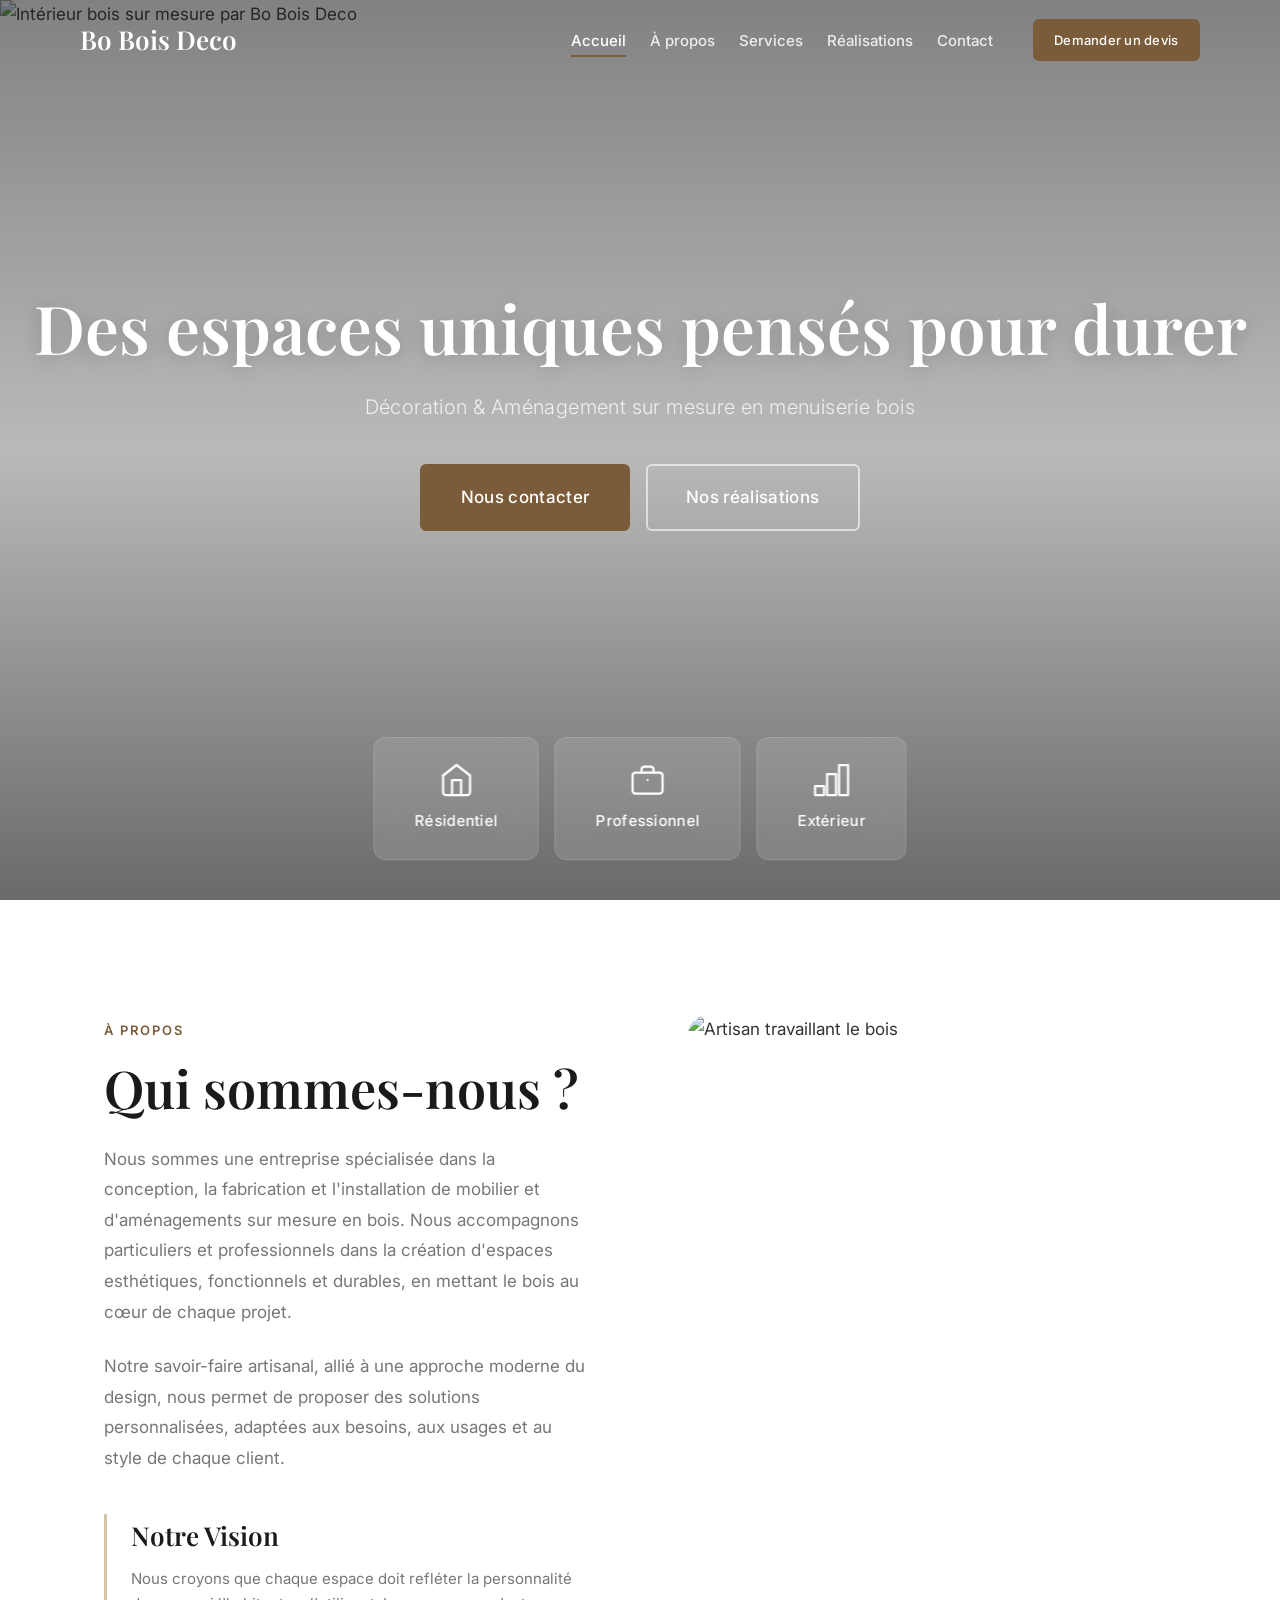
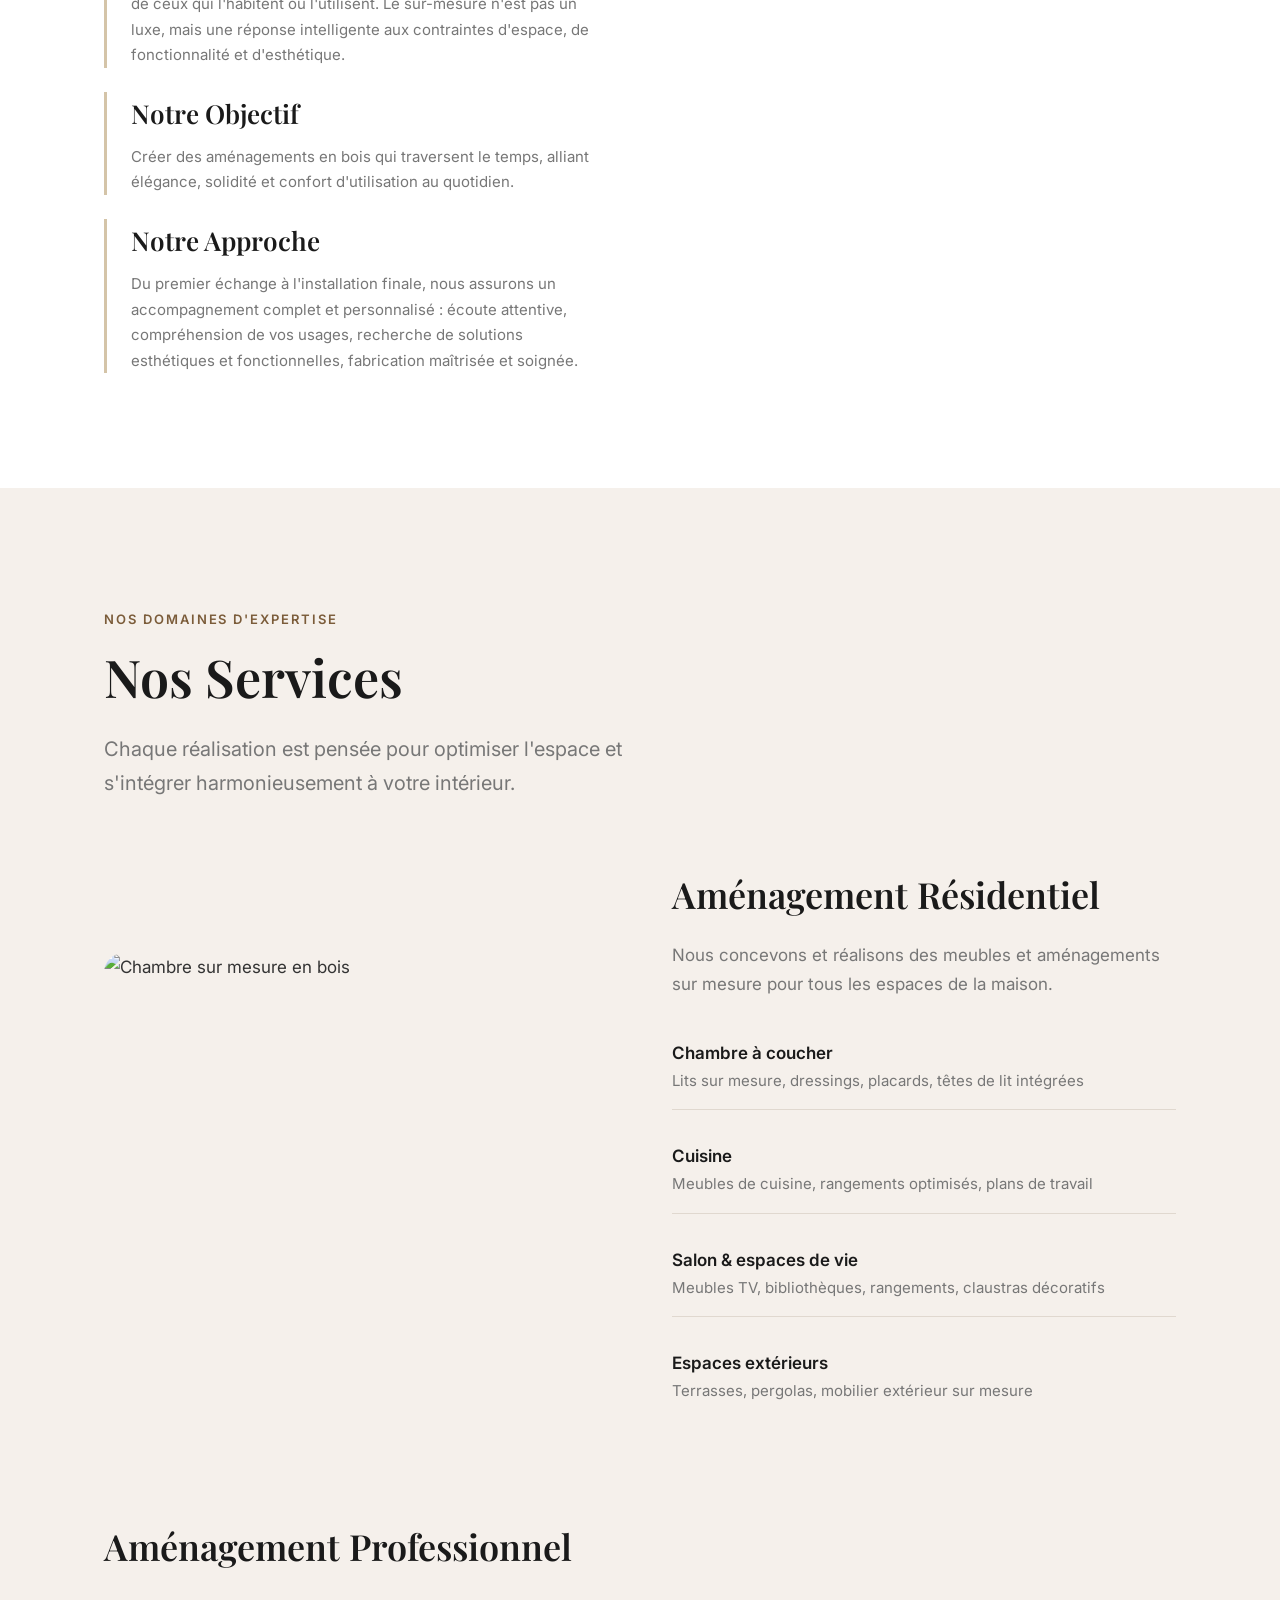
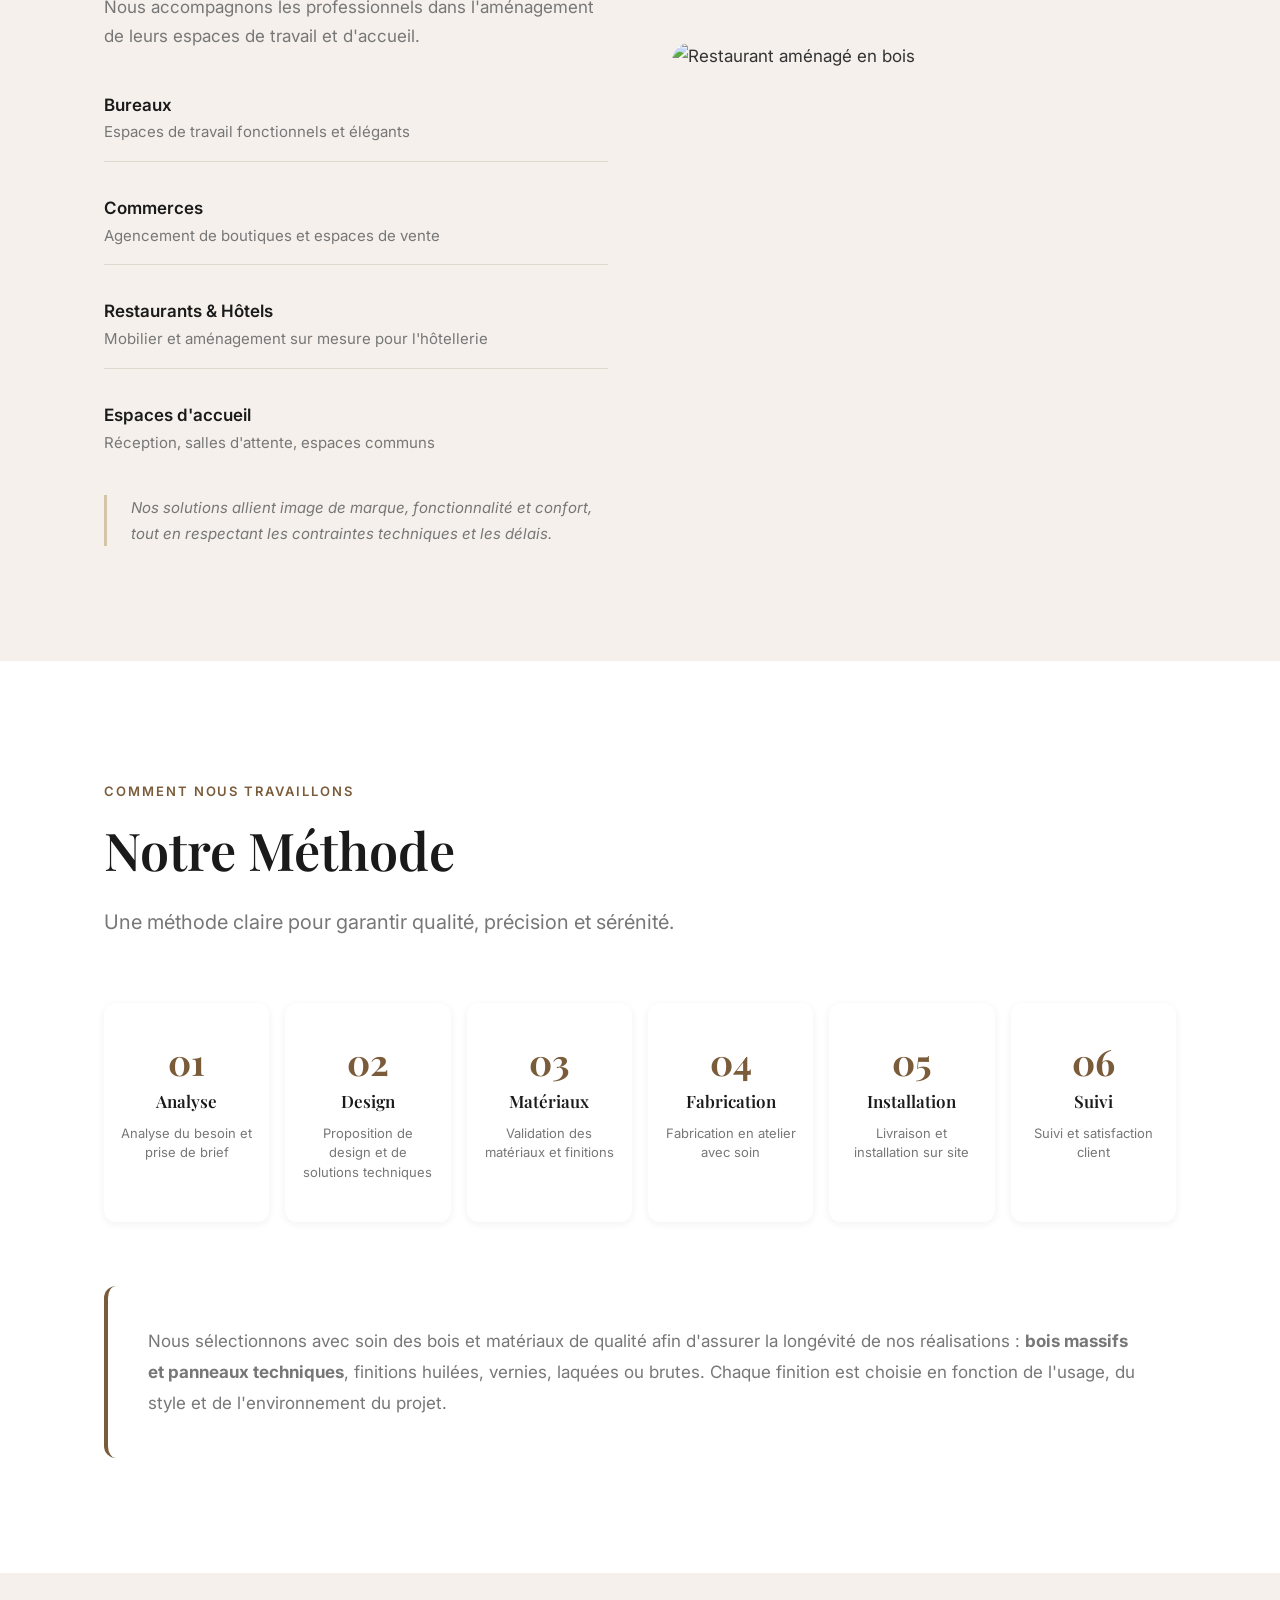
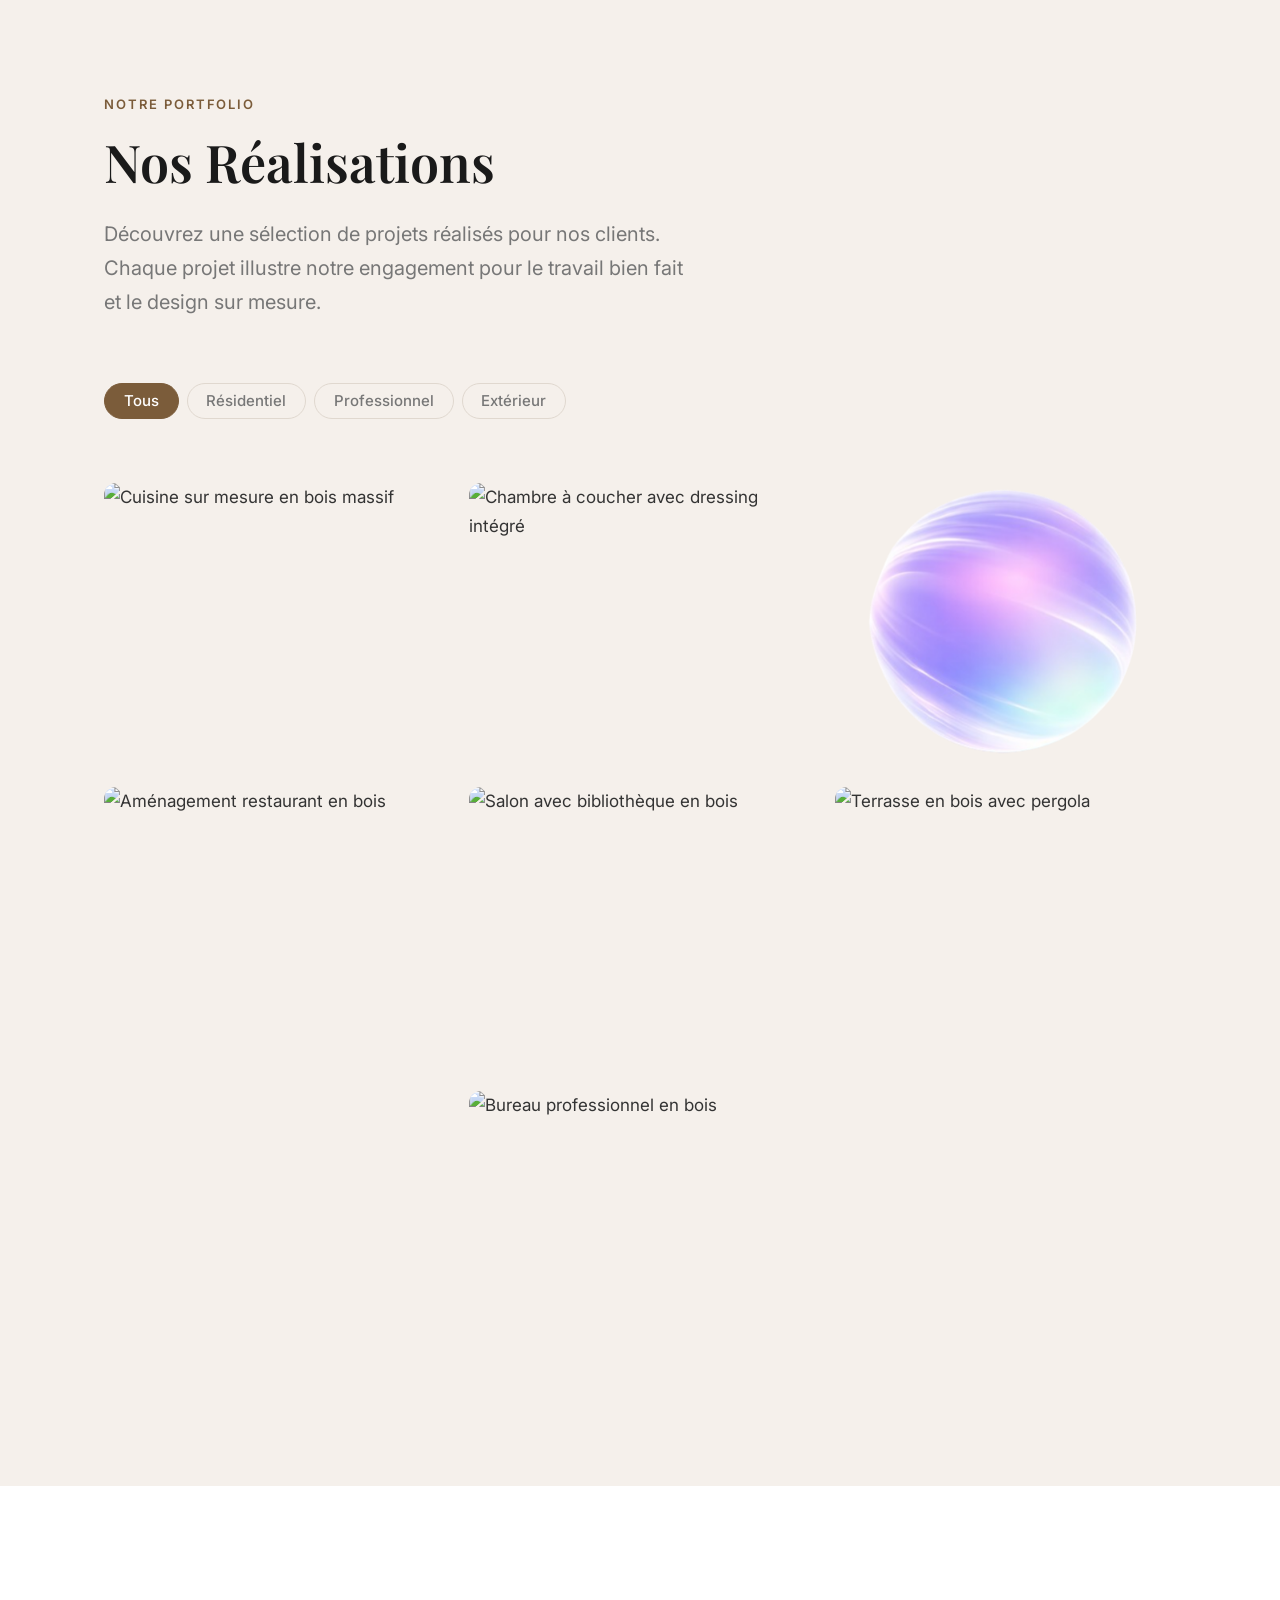
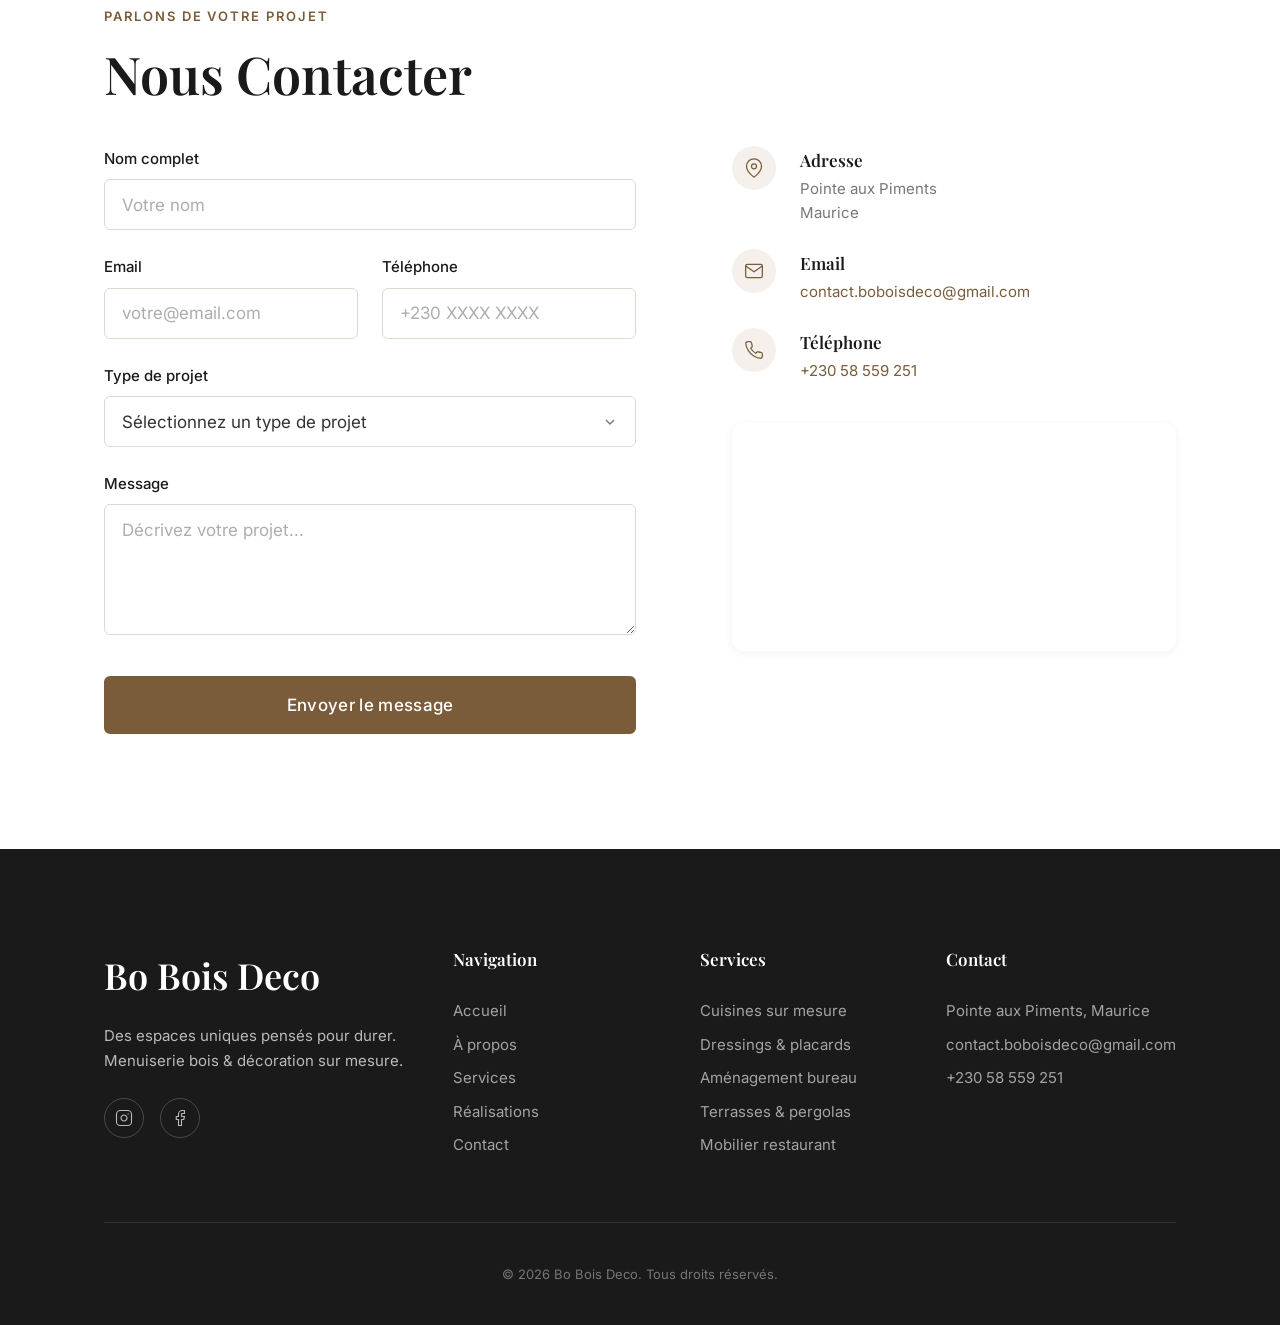
==== commit 02dc3589: "Replace Netlify/Decap CMS with custom PHP admin dashboard for OVH hosting Made-with: Cursor" ====
(no text change in the page or its own stylesheets)
